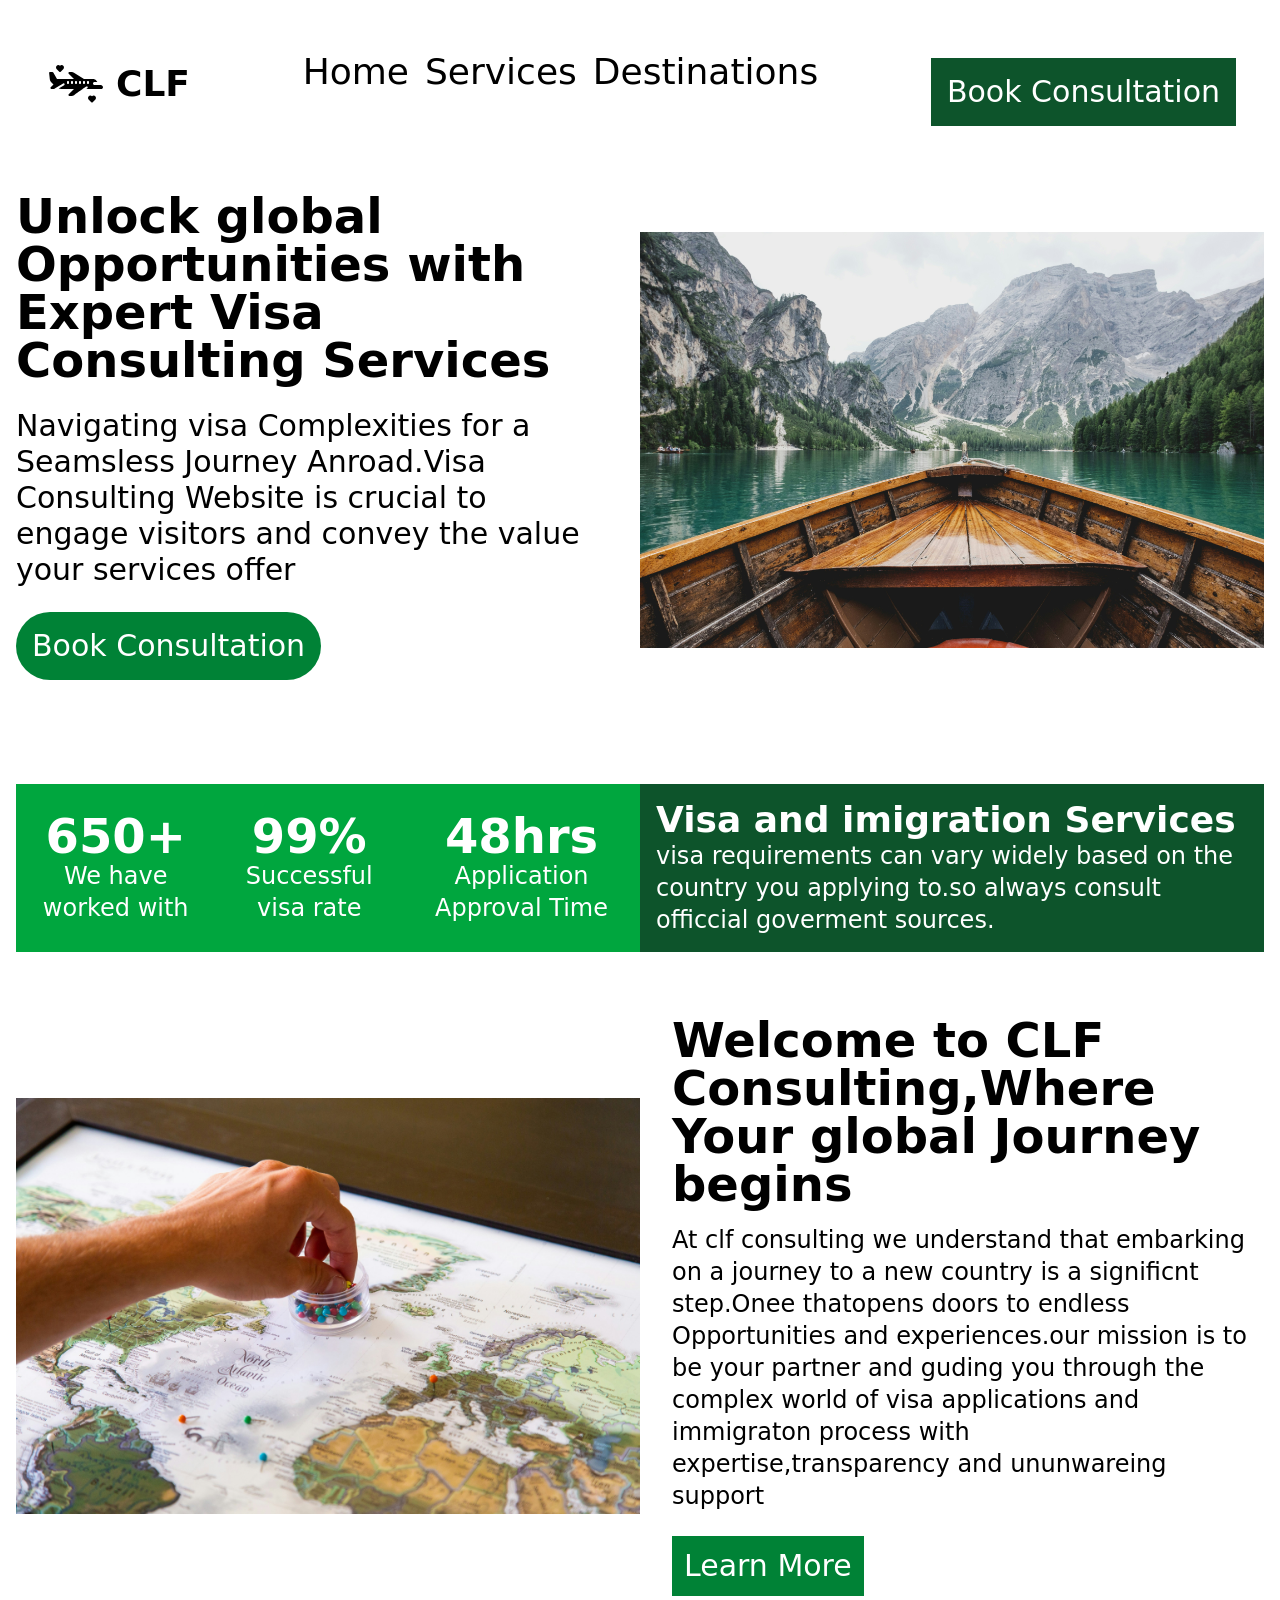
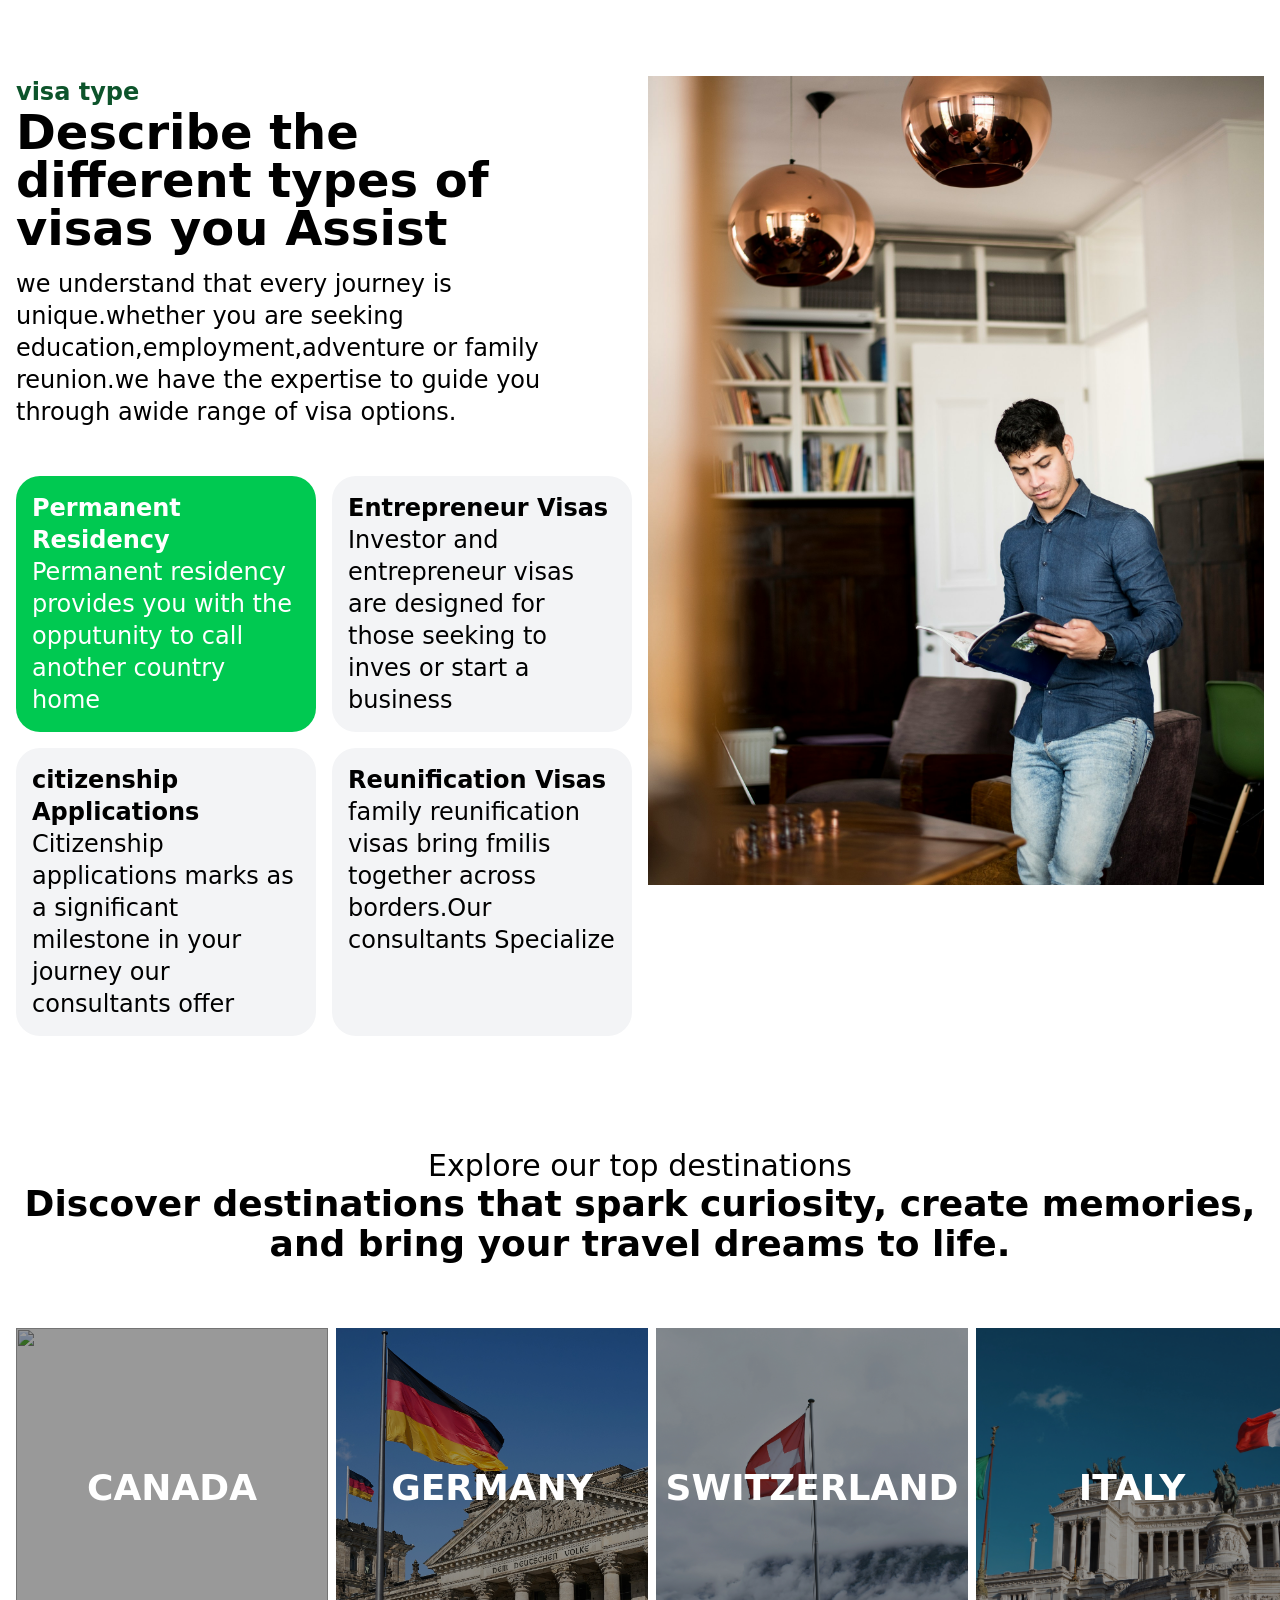
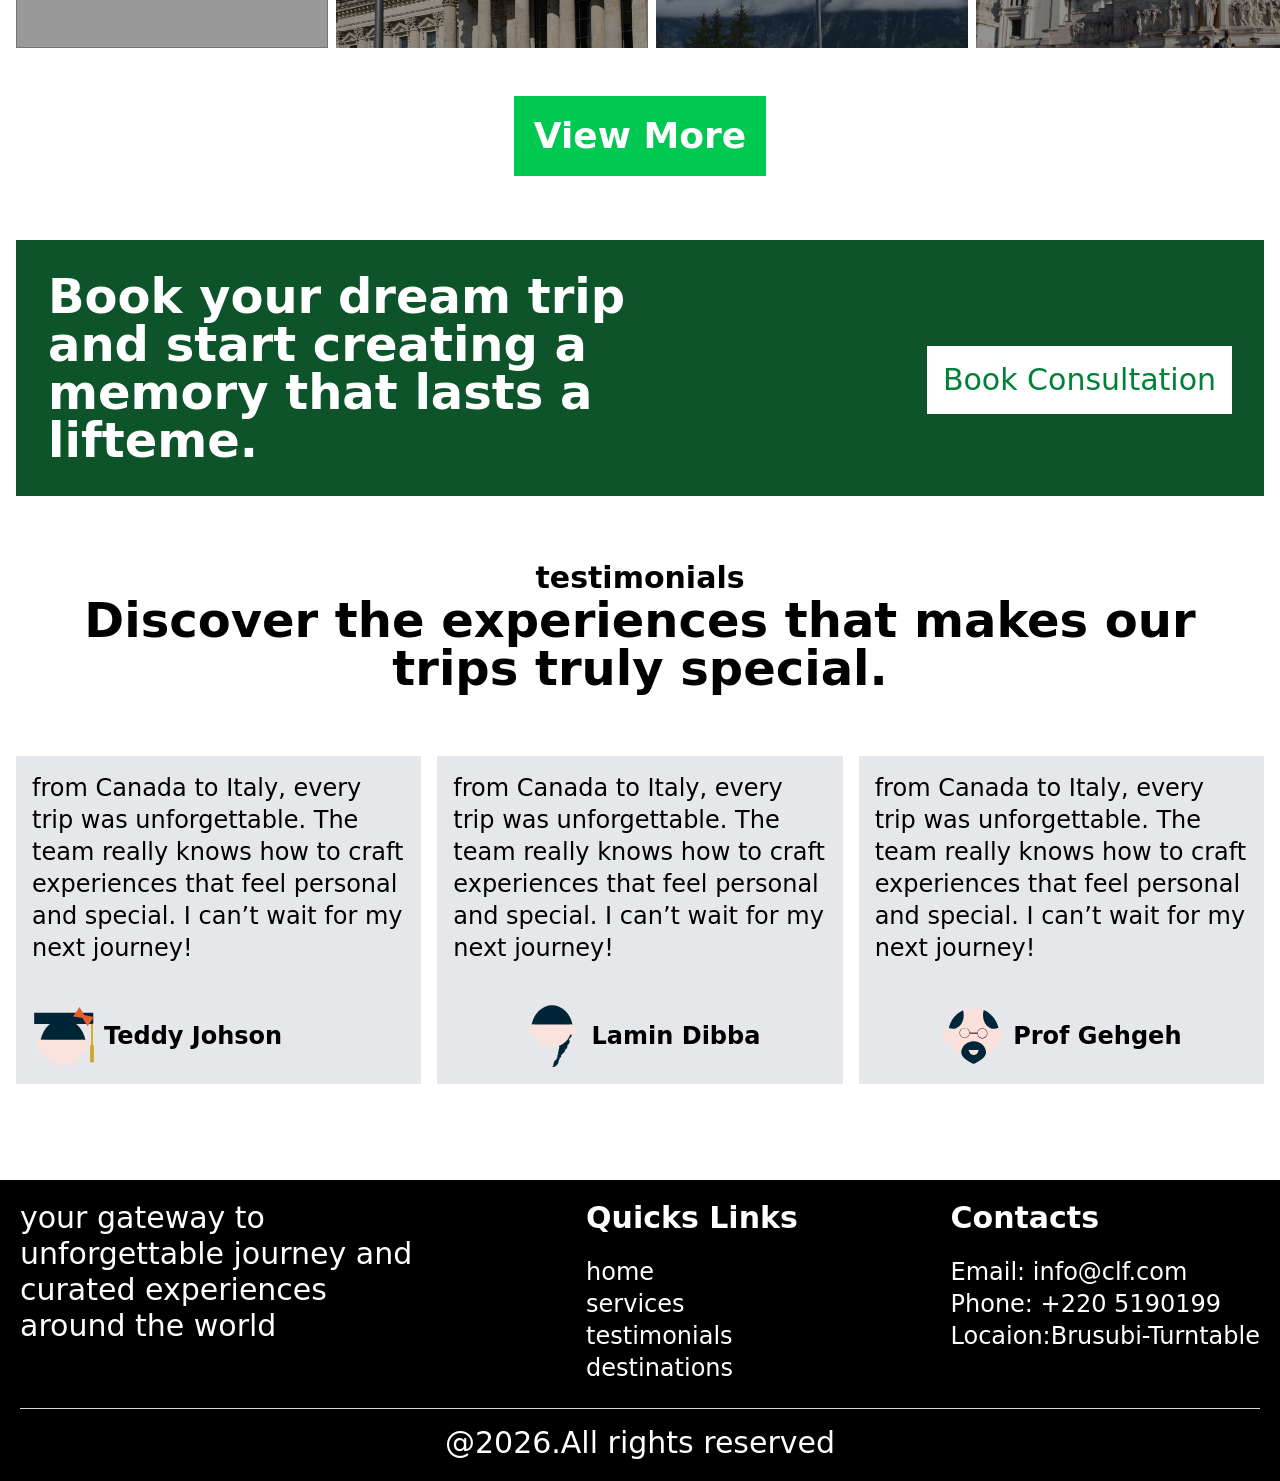
==== src/index.html @ fe1b3a12 "consulting" ====
<!doctype html>
<html>
<head>
  <meta charset="UTF-8">
  <meta name="viewport" content="width=device-width, initial-scale=1.0">
  <link href="./output.css" rel="stylesheet">
  <link rel="stylesheet" href="https://cdnjs.cloudflare.com/ajax/libs/font-awesome/6.5.0/css/all.min.css">

</head>
<body>
  <div class="container   mx-auto p-4 ">

    <div class="flex justify-between p-5 mt-4 relative">
      <!--logo-->
      <div class="flex items-center mb-4">
        <img src="images/logo.svg" alt="" class="w-20 h-16">
        <p class="text-2xl xl:text-4xl font-bold">CLF</p>
      </div>
      <!--nav bar-->
        <nav>
          <ul class="hidden lg:flex space-x-4">
            <li><a href="index.html" class="text-xl xl:text-4xl hover:text-gray-500">Home</a></li>
            <li><a href="service.html" class="text-xl xl:text-4xl  hover:text-gray-500">Services</a></li>
            <li><a href="" class="text-xl xl:text-4xl  hover:text-gray-500">Destinations</a></li>
          </ul>
        </nav>
      <!--button-->
      <div class="flex items-center space-x-2">
        <a href="" class="bg-green-900 text-white text-xl xl:text-3xl  p-2 xl:p-4">Book Consultation</a>
        <!--mbile button-->
        <button id="btn" class="block lg:hidden  "><i class="fa-solid fa-bars text-5xl"></i></button>
      </div>
        
          <!--mobile menu-->
            <div id="menu-btn" class="hidden absolute  top-full w-full bg-gray-300 ">
                <ul class="flex flex-col space-y-3 items-center p-5 ">
                  <a href="" class="block text-3xl hover:text-gray-100">home</a>
                  <a href="service.html" class="block text-3xl">services</a>
                  <a href="" class="block text-3xl">destinations</a>
                </ul>
            </div>

    </div>
    <section id="hero">
      
        <div class="flex flex-col-reverse md:flex-row items-center mx-auto mt-10 space-y-2 md:space-y-2">
          <!--right item-->
          <div class="flex-col items-center xl:w-1/2">
            <p class="max-w-md xl:max-w-xl 2xl:max-w-2xl text-3xl md:text-4xl xl:text-5xl 2xl:text-6xl text-center xl:text-left font-bold">Unlock global Opportunities with Expert Visa Consulting Services</p>
            <p class="max-w-md xl:max-w-xl 2xl:max-w-2xl text-xl md:text-3xl xl:text-3xl  text-center xl:text-left mt-2 xl:mt-6">Navigating visa Complexities for a Seamsless Journey Anroad.Visa Consulting Website is crucial to engage visitors and convey the value your services offer</p>
            <div class="flex items-center justify-center xl:justify-start">
            <a href="" class="bg-green-700 text-white text-xl xl:text-3xl rounded-full p-3 xl:p-4 mt-2 xl:mt-6">Book Consultation</a>
            </div>
          </div>
          <!--left item-->
          <div class="flex flex-col space-y-8 md:w-1/2">
            <img src="images/im1.jpg" alt="">
        </div>
        </div> 
    </section>
    <section id="services">
      <div class="flex items-center mx-auto mt-10 xl:mt-24 bg-green-600">
        <!--left item-->
        <div class="flex items-center  xl:w-1/2">
          <div class="flex-col p-4">
            <p class="text-3xl md:text-4xl xl:text-5xl font-bold text-center text-white">650+</p>
            <p  class="text-nase md:text-xl xl:text-2xl text-center text-white">We have worked with</p>
          </div>
          <div class="flex-col p-4">
            <p class="text-3xl md:text-4xl xl:text-5xl font-bold text-center text-white">99%</p>
            <p  class="text-nase md:text-xl xl:text-2xl text-center text-white">Successful visa rate</p>
          </div>
          <div class="flex-col p-4">
            <p class="text-3xl md:text-4xl xl:text-5xl font-bold text-center text-white">48hrs</p>
            <p  class="text-base md:text-xl xl:text-2xl text-center text-white">Application Approval Time</p>
          </div>
        </div>
        <!--right item-->
        <div class="hidden xl:flex items-center  bg-green-900 xl:w-1/2">
          <div class="flex-col p-4">
          <p class="text-xl md:text-3xl xl:text-4xl font-bold text-white ">Visa and imigration Services</p>
          <p class="text-xl md:text-2xl  text-white ">visa requirements can vary widely based on the country you applying to.so always consult officcial goverment sources.</p>
          </div>
        </div>

      </div>

    </section>
    <section id="about-us">
      <div class="flex flex-col md:flex-row items-center space-x-4 mx-auto  mt-10 xl:mt-16">
        <!--left item-->
        <div class="flex-col lg:w-1/2">
          <img src="images/im2.jpg" alt="">
        </div>
        <!--right item-->
        <div class="flex-col mx-auto 1g:w-1/2">
          <p class="max-w-md xl:max-w-xl 2xl:max-w-2xl text-3xl md:text-4xl xl:text-5xl 2xl:text-5xl text-center lg:text-left font-bold">Welcome to CLF Consulting,Where Your global Journey begins</p>
          <p class="max-w-md xl:max-w-xl 2xl:max-w-2xl text-base md:text-xl xl:text-2xl  text-center lg:text-left mt-2 xl:mt-4">At clf consulting we understand that embarking on a journey to a new country is a significnt step.Onee thatopens doors to endless Opportunities and experiences.our mission is to be your partner and guding you through the complex world of visa applications and 
            immigraton process with expertise,transparency and ununwareing support </p>
            <div class="flex items-center justify-center xl:justify-start">
            <a href="" class="bg-green-700 text-white text-xl xl:text-3xl  p-2 xl:p-3 mt-2 xl:mt-6">Learn More</a>
            </div>
        </div>
      </div>

    </section>
  <section id="visa">
    <div class="flex flex-col lg:flex-row mx-auto space-x-4  space-y-4 mt-10 xl:mt-20">
      <!--left item-->
      <div class="flex-col items-center  lg:w-1/2">
        <h5 class="text-xl xl:text-2xl font-semibold text-green-900">visa type</h5>
        <p class="max-w-md xl:max-w-xl 2xl:max-w-2xl text-3xl md:text-4xl xl:text-5xl 2xl:text-6xl text-center lg:text-left font-bold">Describe the different types of visas you Assist</p>
        <p class="max-w-md xl:max-w-xl 2xl:max-w-2xl text-base md:text-xl xl:text-2xl  text-center lg:text-left mt-2 xl:mt-4">we understand that every journey is unique.whether you are seeking education,employment,adventure or family reunion.we have the expertise to guide you through awide range of visa options.</p>
          
        <div class="grid grid-cols-2  gap-4 mt-6 xl:mt-12">
            <div class="flex-col bg-green-500 rounded-3xl p-4 ">
              <p class="text-xl md:text-2xl  font-bold text-white">Permanent Residency</p>
              <p class="text-base md:text-xl xl:text-2xl text-white">Permanent residency provides you with the opputunity to call another country home</p>
            </div>
            <div class="flex-col  bg-gray-100 rounded-3xl p-4 ">
              <p class="text-xl md:text-2xl  font-bold">Entrepreneur Visas</p>
              <p class="text-base md:text-xl xl:text-2xl">Investor and entrepreneur visas are designed for those seeking to inves or start a business</p>
            </div>
            <div class="flex-col  bg-gray-100 rounded-3xl p-4 ">
              <p class="text-xl md:text-2xl  font-bold">citizenship Applications</p>
              <p class="text-base md:text-xl xl:text-2xl">Citizenship applications marks as a significant milestone in your journey our consultants offer</p>
            </div>
            <div class="flex-col  bg-gray-100 rounded-3xl p-4 ">
              <p class="text-xl md:text-2xl  font-bold">Reunification Visas</p>
              <p class="text-base md:text-xl xl:text-2xl">family reunification visas bring fmilis together across borders.Our consultants Specialize</p>
            </div>

        </div>
      
      </div>
      <!--right item-->
      <div class="flex-col items-center lg:w-1/2">
        <img src="images/im3.jpg" alt="">

      </div>
    </div>

  </section>
  <section id="destinations">
    <p class="text-xl md:text-2xl xl:text-3xl  text-center mt-10 lg:mt-24">Explore our top destinations </p>
    <p class="text-2xl md:text-4xl xl:text-4xl font-bold text-center ">Discover destinations that spark curiosity, create memories, and bring your travel dreams to life.</p>
    <div class="overflow-x-auto lg:overflow-x-visible space-x-2 flex items-center mx-auto mt-6 lg:mt-16 ">

      <div class="relative flex-shrink-0  flex flex-col items-center w-64 md:w-72 lg:w-1/4 h-64 md:h-72 lg:h-80" >
        <img src="images/canada.jpg" alt="" class="w-full h-full object-cover">
        <div class="flex items-center justify-center bg-black/40 absolute inset-0">
        <p class="  text-2xl lg:text-3xl xl:text-4xl font-bold text-white">CANADA</p>
        </div>
      </div>
      <div class="relative flex-shrink-0 flex flex-col items-center w-64 md:72 lg:w-1/4 h-64 md:h-72 lg:h-80" >
        <img src="images/germany.jpg" alt="" class="w-full h-full object-cover">
        <div class="flex items-center justify-center bg-black/40 absolute inset-0">
        <p class="  text-2xl lg:text-3xl xl:text-4xl font-bold text-white">GERMANY</p>
        </div>
      </div>
      <div class="relative flex-shrink-0 flex flex-col items-center w-64 md:w-72 lg:w-1/4 h-64 md:h-72 lg:h-80" >
        <img src="images/swiss.jpg" alt="" class="w-full h-full object-cover">
        <div class="flex items-center justify-center bg-black/40 absolute inset-0">
        <p class="  text-2xl lg:text-3xl xl:text-4xl font-bold text-white">SWITZERLAND</p>
        </div>
      </div>
      <div class="relative flex-shrink-0 flex flex-col items-center w-64 md:w-72 lg:w-1/4 h-64 md:h-72 lg:h-80" >
        <img src="images/italy.jpg" alt="" class="w-full h-full object-cover">
        <div class="flex items-center justify-center bg-black/40 absolute inset-0">
        <p class="  text-2xl lg:text-3xl xl:text-4xl font-bold text-white">ITALY</p>
        </div>
      </div>

    </div>
    <div class="flex items-center justify-center mt-4 lg:mt-6">
      <a href="" class="bg-green-500 text-white text-xl md:text-3xl lg:text-4xl  p-2 xl:p-5 mt-2 xl:mt-6 font-semibold">View More</a>
    </div>
  </section>
  <section id="cta">
    <div class="flex items-center justify-between bg-green-900 p-4 lg:p-8 mx-auto mt-10 xl:mt-16">
      <p class="text-3xl md:text-4xl lg:text-5xl w-1/2 text-white font-semibold">Book your dream trip and start creating a memory that lasts a lifteme.</p>
      <a href="" class="bg-white text-green-700 text-xl xl:text-3xl  p-3 xl:p-4 mt-2 xl:mt-6 hover:bg-green-300">Book Consultation</a>
      </div>
    </div>
</section>
<section id="testimonals" class="container mx-auto px-4">
<h4 class="text-2xl lg:text-3xl font-bold text-center mt-10 lg:mt-12">testimonials</h4>
<p class="text-3xl lg:text-5xl text-center font-bold">Discover the experiences that makes our trips truly special.</p>
<div class="flex flex-col lg:flex-row  gap-2 lg:gap-4 items-center mt-4 xl:mt-16">

  <div class="flex flex-col  p-4 bg-gray-200  lg:w-1/3">
    <p class="text-base md:text-xl lg:text-2xl">from Canada to Italy, every trip was unforgettable. The team really knows how to craft experiences that feel personal and special. I can’t wait for my next journey!</p>
    <div class="flex items-center space-x-2 justify-center lg:justify-start mt-2 lg:mt-10">
      <img src="images/im4.svg" alt="" class="w-16 h-16">
      <p class="text-xl lg:text-2xl font-bold ">Teddy Johson</p>
    </div>
  </div>
  <div class="flex flex-col items-center p-4 bg-gray-200  lg:w-1/3">
    <p class="text-base md:text-xl lg:text-2xl">from Canada to Italy, every trip was unforgettable. The team really knows how to craft experiences that feel personal and special. I can’t wait for my next journey!</p>
    <div class="flex items-center space-x-2 justify-center lg:justify-start mt-2 lg:mt-10">
      <img src="images/im5.svg" alt="" class="w-16 h-16">
      <p class="text-xl lg:text-2xl font-bold ">Lamin Dibba</p>
    </div>
  </div>
  <div class="flex flex-col items-center p-4 bg-gray-200  lg:w-1/3">
    <p class="text-base md:text-xl lg:text-2xl">from Canada to Italy, every trip was unforgettable. The team really knows how to craft experiences that feel personal and special. I can’t wait for my next journey!</p>
    <div class="flex items-center space-x-2 justify-center lg:justify-start mt-2 lg:mt-10">
      <img src="images/im6.svg" alt="" class="w-16 h-16">
      <p class="text-xl lg:text-2xl font-bold ">Prof Gehgeh</p>
    </div>
  </div>

</div>
</section>
<footer id="footer" class=" container mx-auto bg-black p-5  mt-10 lg:mt-24">

  <div class=" flex flex-col lg:flex-row items-start lg:justify-between   ">
    <div class="flex  items-start gap-2 lg:w-1/3">
     
      <p class="text-2xl lg:text-3xl text-white">your gateway to unforgettable journey and curated experiences around the world </p>
    </div>
    <div class="flex-col items-start  ">
      <h4 class="text-2xl lg:text-3xl font-bold text-white">Quicks Links</h4>
      <ul class="mt-2 lg:mt-5 text-white text-left ">
        <a href="" class="block text-base lg:text-2xl">home</a>
        <a href="" class="block text-base lg:text-2xl">services</a>
        <a href="" class="block text-base lg:text-2xl">testimonials</a>
        <a href="" class="block text-base lg:text-2xl">destinations</a>
      </ul>

    </div>
    <div class="flex-col items-start  ">
      <h4 class="text-2xl lg:text-3xl font-bold text-white">Contacts</h4>
      <p class="text-xl lg:text-2xl mt-2 lg:mt-5 text-white">Email: info@clf.com</p>
      <p class="text-xl lg:text-2xl text-white">Phone: +220 5190199</p>
      <p class="text-xl lg:text-2xl text-white">Locaion:Brusubi-Turntable</p>

    </div>

  </div>
  <div class="h-px bg-gray-300 mt-6 "></div>

  <h2 class="text-2xl lg:text-3xl text-center mt-4 text-white">@2026.All rights reserved</h2>

</footer>

<script>
  const button = document.getElementById('btn');
  const menu = document.getElementById('menu-btn');

    button.addEventListener('click', () => {
      menu.classList.toggle('hidden');
    });
</script>
</body>
</html>
---- src/output.css ----
/*! tailwindcss v4.2.1 | MIT License | https://tailwindcss.com */
@layer properties;
@layer theme, base, components, utilities;
@layer theme {
  :root, :host {
    --font-sans: ui-sans-serif, system-ui, sans-serif, "Apple Color Emoji",
      "Segoe UI Emoji", "Segoe UI Symbol", "Noto Color Emoji";
    --font-mono: ui-monospace, SFMono-Regular, Menlo, Monaco, Consolas, "Liberation Mono",
      "Courier New", monospace;
    --color-red-600: oklch(57.7% 0.245 27.325);
    --color-green-300: oklch(87.1% 0.15 154.449);
    --color-green-400: oklch(79.2% 0.209 151.711);
    --color-green-500: oklch(72.3% 0.219 149.579);
    --color-green-600: oklch(62.7% 0.194 149.214);
    --color-green-700: oklch(52.7% 0.154 150.069);
    --color-green-800: oklch(44.8% 0.119 151.328);
    --color-green-900: oklch(39.3% 0.095 152.535);
    --color-gray-100: oklch(96.7% 0.003 264.542);
    --color-gray-200: oklch(92.8% 0.006 264.531);
    --color-gray-300: oklch(87.2% 0.01 258.338);
    --color-gray-500: oklch(55.1% 0.027 264.364);
    --color-black: #000;
    --color-white: #fff;
    --spacing: 0.25rem;
    --container-md: 28rem;
    --container-xl: 36rem;
    --container-2xl: 42rem;
    --container-6xl: 72rem;
    --container-7xl: 80rem;
    --text-base: 1rem;
    --text-base--line-height: calc(1.5 / 1);
    --text-xl: 1.25rem;
    --text-xl--line-height: calc(1.75 / 1.25);
    --text-2xl: 1.5rem;
    --text-2xl--line-height: calc(2 / 1.5);
    --text-3xl: 1.875rem;
    --text-3xl--line-height: calc(2.25 / 1.875);
    --text-4xl: 2.25rem;
    --text-4xl--line-height: calc(2.5 / 2.25);
    --text-5xl: 3rem;
    --text-5xl--line-height: 1;
    --text-6xl: 3.75rem;
    --text-6xl--line-height: 1;
    --text-7xl: 4.5rem;
    --text-7xl--line-height: 1;
    --text-8xl: 6rem;
    --text-8xl--line-height: 1;
    --font-weight-semibold: 600;
    --font-weight-bold: 700;
    --radius-2xl: 1rem;
    --radius-3xl: 1.5rem;
    --default-font-family: var(--font-sans);
    --default-mono-font-family: var(--font-mono);
  }
}
@layer base {
  *, ::after, ::before, ::backdrop, ::file-selector-button {
    box-sizing: border-box;
    margin: 0;
    padding: 0;
    border: 0 solid;
  }
  html, :host {
    line-height: 1.5;
    -webkit-text-size-adjust: 100%;
    tab-size: 4;
    font-family: var(--default-font-family, ui-sans-serif, system-ui, sans-serif, "Apple Color Emoji", "Segoe UI Emoji", "Segoe UI Symbol", "Noto Color Emoji");
    font-feature-settings: var(--default-font-feature-settings, normal);
    font-variation-settings: var(--default-font-variation-settings, normal);
    -webkit-tap-highlight-color: transparent;
  }
  hr {
    height: 0;
    color: inherit;
    border-top-width: 1px;
  }
  abbr:where([title]) {
    -webkit-text-decoration: underline dotted;
    text-decoration: underline dotted;
  }
  h1, h2, h3, h4, h5, h6 {
    font-size: inherit;
    font-weight: inherit;
  }
  a {
    color: inherit;
    -webkit-text-decoration: inherit;
    text-decoration: inherit;
  }
  b, strong {
    font-weight: bolder;
  }
  code, kbd, samp, pre {
    font-family: var(--default-mono-font-family, ui-monospace, SFMono-Regular, Menlo, Monaco, Consolas, "Liberation Mono", "Courier New", monospace);
    font-feature-settings: var(--default-mono-font-feature-settings, normal);
    font-variation-settings: var(--default-mono-font-variation-settings, normal);
    font-size: 1em;
  }
  small {
    font-size: 80%;
  }
  sub, sup {
    font-size: 75%;
    line-height: 0;
    position: relative;
    vertical-align: baseline;
  }
  sub {
    bottom: -0.25em;
  }
  sup {
    top: -0.5em;
  }
  table {
    text-indent: 0;
    border-color: inherit;
    border-collapse: collapse;
  }
  :-moz-focusring {
    outline: auto;
  }
  progress {
    vertical-align: baseline;
  }
  summary {
    display: list-item;
  }
  ol, ul, menu {
    list-style: none;
  }
  img, svg, video, canvas, audio, iframe, embed, object {
    display: block;
    vertical-align: middle;
  }
  img, video {
    max-width: 100%;
    height: auto;
  }
  button, input, select, optgroup, textarea, ::file-selector-button {
    font: inherit;
    font-feature-settings: inherit;
    font-variation-settings: inherit;
    letter-spacing: inherit;
    color: inherit;
    border-radius: 0;
    background-color: transparent;
    opacity: 1;
  }
  :where(select:is([multiple], [size])) optgroup {
    font-weight: bolder;
  }
  :where(select:is([multiple], [size])) optgroup option {
    padding-inline-start: 20px;
  }
  ::file-selector-button {
    margin-inline-end: 4px;
  }
  ::placeholder {
    opacity: 1;
  }
  @supports (not (-webkit-appearance: -apple-pay-button))  or (contain-intrinsic-size: 1px) {
    ::placeholder {
      color: currentcolor;
      @supports (color: color-mix(in lab, red, red)) {
        color: color-mix(in oklab, currentcolor 50%, transparent);
      }
    }
  }
  textarea {
    resize: vertical;
  }
  ::-webkit-search-decoration {
    -webkit-appearance: none;
  }
  ::-webkit-date-and-time-value {
    min-height: 1lh;
    text-align: inherit;
  }
  ::-webkit-datetime-edit {
    display: inline-flex;
  }
  ::-webkit-datetime-edit-fields-wrapper {
    padding: 0;
  }
  ::-webkit-datetime-edit, ::-webkit-datetime-edit-year-field, ::-webkit-datetime-edit-month-field, ::-webkit-datetime-edit-day-field, ::-webkit-datetime-edit-hour-field, ::-webkit-datetime-edit-minute-field, ::-webkit-datetime-edit-second-field, ::-webkit-datetime-edit-millisecond-field, ::-webkit-datetime-edit-meridiem-field {
    padding-block: 0;
  }
  ::-webkit-calendar-picker-indicator {
    line-height: 1;
  }
  :-moz-ui-invalid {
    box-shadow: none;
  }
  button, input:where([type="button"], [type="reset"], [type="submit"]), ::file-selector-button {
    appearance: button;
  }
  ::-webkit-inner-spin-button, ::-webkit-outer-spin-button {
    height: auto;
  }
  [hidden]:where(:not([hidden="until-found"])) {
    display: none !important;
  }
}
@layer utilities {
  .absolute {
    position: absolute;
  }
  .relative {
    position: relative;
  }
  .inset-0 {
    inset: calc(var(--spacing) * 0);
  }
  .start {
    inset-inline-start: var(--spacing);
  }
  .top-0 {
    top: calc(var(--spacing) * 0);
  }
  .top-full {
    top: 100%;
  }
  .right-0 {
    right: calc(var(--spacing) * 0);
  }
  .bottom-0 {
    bottom: calc(var(--spacing) * 0);
  }
  .left-0 {
    left: calc(var(--spacing) * 0);
  }
  .float-left {
    float: left;
  }
  .container {
    width: 100%;
    @media (width >= 40rem) {
      max-width: 40rem;
    }
    @media (width >= 48rem) {
      max-width: 48rem;
    }
    @media (width >= 64rem) {
      max-width: 64rem;
    }
    @media (width >= 80rem) {
      max-width: 80rem;
    }
    @media (width >= 96rem) {
      max-width: 96rem;
    }
  }
  .mx-auto {
    margin-inline: auto;
  }
  .mt-2 {
    margin-top: calc(var(--spacing) * 2);
  }
  .mt-4 {
    margin-top: calc(var(--spacing) * 4);
  }
  .mt-6 {
    margin-top: calc(var(--spacing) * 6);
  }
  .mt-8 {
    margin-top: calc(var(--spacing) * 8);
  }
  .mt-10 {
    margin-top: calc(var(--spacing) * 10);
  }
  .mb-4 {
    margin-bottom: calc(var(--spacing) * 4);
  }
  .mb-6 {
    margin-bottom: calc(var(--spacing) * 6);
  }
  .block {
    display: block;
  }
  .flex {
    display: flex;
  }
  .grid {
    display: grid;
  }
  .hidden {
    display: none;
  }
  .table {
    display: table;
  }
  .h-1 {
    height: calc(var(--spacing) * 1);
  }
  .h-1\/1 {
    height: calc(1 / 1 * 100%);
  }
  .h-1\/2 {
    height: calc(1 / 2 * 100%);
  }
  .h-3 {
    height: calc(var(--spacing) * 3);
  }
  .h-3\/4 {
    height: calc(3 / 4 * 100%);
  }
  .h-16 {
    height: calc(var(--spacing) * 16);
  }
  .h-48 {
    height: calc(var(--spacing) * 48);
  }
  .h-50 {
    height: calc(var(--spacing) * 50);
  }
  .h-64 {
    height: calc(var(--spacing) * 64);
  }
  .h-80 {
    height: calc(var(--spacing) * 80);
  }
  .h-100 {
    height: calc(var(--spacing) * 100);
  }
  .h-full {
    height: 100%;
  }
  .h-px {
    height: 1px;
  }
  .w-1 {
    width: calc(var(--spacing) * 1);
  }
  .w-1\/2 {
    width: calc(1 / 2 * 100%);
  }
  .w-16 {
    width: calc(var(--spacing) * 16);
  }
  .w-20 {
    width: calc(var(--spacing) * 20);
  }
  .w-64 {
    width: calc(var(--spacing) * 64);
  }
  .w-full {
    width: 100%;
  }
  .max-w-6xl {
    max-width: var(--container-6xl);
  }
  .max-w-7xl {
    max-width: var(--container-7xl);
  }
  .max-w-md {
    max-width: var(--container-md);
  }
  .flex-shrink {
    flex-shrink: 1;
  }
  .flex-shrink-0 {
    flex-shrink: 0;
  }
  .border-collapse {
    border-collapse: collapse;
  }
  .resize {
    resize: both;
  }
  .list-disc {
    list-style-type: disc;
  }
  .grid-cols-1 {
    grid-template-columns: repeat(1, minmax(0, 1fr));
  }
  .grid-cols-2 {
    grid-template-columns: repeat(2, minmax(0, 1fr));
  }
  .flex-col {
    flex-direction: column;
  }
  .flex-col-reverse {
    flex-direction: column-reverse;
  }
  .items-center {
    align-items: center;
  }
  .items-start {
    align-items: flex-start;
  }
  .justify-between {
    justify-content: space-between;
  }
  .justify-center {
    justify-content: center;
  }
  .justify-evenly {
    justify-content: space-evenly;
  }
  .justify-start {
    justify-content: flex-start;
  }
  .gap-2 {
    gap: calc(var(--spacing) * 2);
  }
  .gap-4 {
    gap: calc(var(--spacing) * 4);
  }
  .gap-6 {
    gap: calc(var(--spacing) * 6);
  }
  .space-y-2 {
    :where(& > :not(:last-child)) {
      --tw-space-y-reverse: 0;
      margin-block-start: calc(calc(var(--spacing) * 2) * var(--tw-space-y-reverse));
      margin-block-end: calc(calc(var(--spacing) * 2) * calc(1 - var(--tw-space-y-reverse)));
    }
  }
  .space-y-3 {
    :where(& > :not(:last-child)) {
      --tw-space-y-reverse: 0;
      margin-block-start: calc(calc(var(--spacing) * 3) * var(--tw-space-y-reverse));
      margin-block-end: calc(calc(var(--spacing) * 3) * calc(1 - var(--tw-space-y-reverse)));
    }
  }
  .space-y-4 {
    :where(& > :not(:last-child)) {
      --tw-space-y-reverse: 0;
      margin-block-start: calc(calc(var(--spacing) * 4) * var(--tw-space-y-reverse));
      margin-block-end: calc(calc(var(--spacing) * 4) * calc(1 - var(--tw-space-y-reverse)));
    }
  }
  .space-y-8 {
    :where(& > :not(:last-child)) {
      --tw-space-y-reverse: 0;
      margin-block-start: calc(calc(var(--spacing) * 8) * var(--tw-space-y-reverse));
      margin-block-end: calc(calc(var(--spacing) * 8) * calc(1 - var(--tw-space-y-reverse)));
    }
  }
  .space-x-2 {
    :where(& > :not(:last-child)) {
      --tw-space-x-reverse: 0;
      margin-inline-start: calc(calc(var(--spacing) * 2) * var(--tw-space-x-reverse));
      margin-inline-end: calc(calc(var(--spacing) * 2) * calc(1 - var(--tw-space-x-reverse)));
    }
  }
  .space-x-4 {
    :where(& > :not(:last-child)) {
      --tw-space-x-reverse: 0;
      margin-inline-start: calc(calc(var(--spacing) * 4) * var(--tw-space-x-reverse));
      margin-inline-end: calc(calc(var(--spacing) * 4) * calc(1 - var(--tw-space-x-reverse)));
    }
  }
  .overflow-x-auto {
    overflow-x: auto;
  }
  .rounded-2xl {
    border-radius: var(--radius-2xl);
  }
  .rounded-3xl {
    border-radius: var(--radius-3xl);
  }
  .rounded-full {
    border-radius: calc(infinity * 1px);
  }
  .border {
    border-style: var(--tw-border-style);
    border-width: 1px;
  }
  .bg-black {
    background-color: var(--color-black);
  }
  .bg-black\/40 {
    background-color: color-mix(in srgb, #000 40%, transparent);
    @supports (color: color-mix(in lab, red, red)) {
      background-color: color-mix(in oklab, var(--color-black) 40%, transparent);
    }
  }
  .bg-gray-100 {
    background-color: var(--color-gray-100);
  }
  .bg-gray-200 {
    background-color: var(--color-gray-200);
  }
  .bg-gray-300 {
    background-color: var(--color-gray-300);
  }
  .bg-green-500 {
    background-color: var(--color-green-500);
  }
  .bg-green-600 {
    background-color: var(--color-green-600);
  }
  .bg-green-700 {
    background-color: var(--color-green-700);
  }
  .bg-green-800 {
    background-color: var(--color-green-800);
  }
  .bg-green-900 {
    background-color: var(--color-green-900);
  }
  .bg-white {
    background-color: var(--color-white);
  }
  .object-cover {
    object-fit: cover;
  }
  .p-2 {
    padding: calc(var(--spacing) * 2);
  }
  .p-3 {
    padding: calc(var(--spacing) * 3);
  }
  .p-4 {
    padding: calc(var(--spacing) * 4);
  }
  .p-5 {
    padding: calc(var(--spacing) * 5);
  }
  .p-6 {
    padding: calc(var(--spacing) * 6);
  }
  .p-8 {
    padding: calc(var(--spacing) * 8);
  }
  .px-2 {
    padding-inline: calc(var(--spacing) * 2);
  }
  .px-4 {
    padding-inline: calc(var(--spacing) * 4);
  }
  .px-8 {
    padding-inline: calc(var(--spacing) * 8);
  }
  .px-10 {
    padding-inline: calc(var(--spacing) * 10);
  }
  .px-16 {
    padding-inline: calc(var(--spacing) * 16);
  }
  .text-center {
    text-align: center;
  }
  .text-left {
    text-align: left;
  }
  .text-2xl {
    font-size: var(--text-2xl);
    line-height: var(--tw-leading, var(--text-2xl--line-height));
  }
  .text-3xl {
    font-size: var(--text-3xl);
    line-height: var(--tw-leading, var(--text-3xl--line-height));
  }
  .text-4xl {
    font-size: var(--text-4xl);
    line-height: var(--tw-leading, var(--text-4xl--line-height));
  }
  .text-5xl {
    font-size: var(--text-5xl);
    line-height: var(--tw-leading, var(--text-5xl--line-height));
  }
  .text-base {
    font-size: var(--text-base);
    line-height: var(--tw-leading, var(--text-base--line-height));
  }
  .text-xl {
    font-size: var(--text-xl);
    line-height: var(--tw-leading, var(--text-xl--line-height));
  }
  .font-bold {
    --tw-font-weight: var(--font-weight-bold);
    font-weight: var(--font-weight-bold);
  }
  .font-semibold {
    --tw-font-weight: var(--font-weight-semibold);
    font-weight: var(--font-weight-semibold);
  }
  .text-green-500 {
    color: var(--color-green-500);
  }
  .text-green-700 {
    color: var(--color-green-700);
  }
  .text-green-800 {
    color: var(--color-green-800);
  }
  .text-green-900 {
    color: var(--color-green-900);
  }
  .text-white {
    color: var(--color-white);
  }
  .underline {
    text-decoration-line: underline;
  }
  .outline {
    outline-style: var(--tw-outline-style);
    outline-width: 1px;
  }
  .hover\:bg-green-300 {
    &:hover {
      @media (hover: hover) {
        background-color: var(--color-green-300);
      }
    }
  }
  .hover\:text-gray-100 {
    &:hover {
      @media (hover: hover) {
        color: var(--color-gray-100);
      }
    }
  }
  .hover\:text-gray-300 {
    &:hover {
      @media (hover: hover) {
        color: var(--color-gray-300);
      }
    }
  }
  .hover\:text-gray-500 {
    &:hover {
      @media (hover: hover) {
        color: var(--color-gray-500);
      }
    }
  }
  .md\:h-72 {
    @media (width >= 48rem) {
      height: calc(var(--spacing) * 72);
    }
  }
  .md\:w-1\/2 {
    @media (width >= 48rem) {
      width: calc(1 / 2 * 100%);
    }
  }
  .md\:w-72 {
    @media (width >= 48rem) {
      width: calc(var(--spacing) * 72);
    }
  }
  .md\:flex-row {
    @media (width >= 48rem) {
      flex-direction: row;
    }
  }
  .md\:space-y-2 {
    @media (width >= 48rem) {
      :where(& > :not(:last-child)) {
        --tw-space-y-reverse: 0;
        margin-block-start: calc(calc(var(--spacing) * 2) * var(--tw-space-y-reverse));
        margin-block-end: calc(calc(var(--spacing) * 2) * calc(1 - var(--tw-space-y-reverse)));
      }
    }
  }
  .md\:text-2xl {
    @media (width >= 48rem) {
      font-size: var(--text-2xl);
      line-height: var(--tw-leading, var(--text-2xl--line-height));
    }
  }
  .md\:text-3xl {
    @media (width >= 48rem) {
      font-size: var(--text-3xl);
      line-height: var(--tw-leading, var(--text-3xl--line-height));
    }
  }
  .md\:text-4xl {
    @media (width >= 48rem) {
      font-size: var(--text-4xl);
      line-height: var(--tw-leading, var(--text-4xl--line-height));
    }
  }
  .md\:text-5xl {
    @media (width >= 48rem) {
      font-size: var(--text-5xl);
      line-height: var(--tw-leading, var(--text-5xl--line-height));
    }
  }
  .md\:text-xl {
    @media (width >= 48rem) {
      font-size: var(--text-xl);
      line-height: var(--tw-leading, var(--text-xl--line-height));
    }
  }
  .lg\:mt-5 {
    @media (width >= 64rem) {
      margin-top: calc(var(--spacing) * 5);
    }
  }
  .lg\:mt-6 {
    @media (width >= 64rem) {
      margin-top: calc(var(--spacing) * 6);
    }
  }
  .lg\:mt-8 {
    @media (width >= 64rem) {
      margin-top: calc(var(--spacing) * 8);
    }
  }
  .lg\:mt-10 {
    @media (width >= 64rem) {
      margin-top: calc(var(--spacing) * 10);
    }
  }
  .lg\:mt-12 {
    @media (width >= 64rem) {
      margin-top: calc(var(--spacing) * 12);
    }
  }
  .lg\:mt-16 {
    @media (width >= 64rem) {
      margin-top: calc(var(--spacing) * 16);
    }
  }
  .lg\:mt-20 {
    @media (width >= 64rem) {
      margin-top: calc(var(--spacing) * 20);
    }
  }
  .lg\:mt-24 {
    @media (width >= 64rem) {
      margin-top: calc(var(--spacing) * 24);
    }
  }
  .lg\:flex {
    @media (width >= 64rem) {
      display: flex;
    }
  }
  .lg\:hidden {
    @media (width >= 64rem) {
      display: none;
    }
  }
  .lg\:h-80 {
    @media (width >= 64rem) {
      height: calc(var(--spacing) * 80);
    }
  }
  .lg\:w-1\/2 {
    @media (width >= 64rem) {
      width: calc(1 / 2 * 100%);
    }
  }
  .lg\:w-1\/3 {
    @media (width >= 64rem) {
      width: calc(1 / 3 * 100%);
    }
  }
  .lg\:w-1\/4 {
    @media (width >= 64rem) {
      width: calc(1 / 4 * 100%);
    }
  }
  .lg\:grid-cols-1 {
    @media (width >= 64rem) {
      grid-template-columns: repeat(1, minmax(0, 1fr));
    }
  }
  .lg\:grid-cols-2 {
    @media (width >= 64rem) {
      grid-template-columns: repeat(2, minmax(0, 1fr));
    }
  }
  .lg\:grid-cols-3 {
    @media (width >= 64rem) {
      grid-template-columns: repeat(3, minmax(0, 1fr));
    }
  }
  .lg\:flex-row {
    @media (width >= 64rem) {
      flex-direction: row;
    }
  }
  .lg\:justify-between {
    @media (width >= 64rem) {
      justify-content: space-between;
    }
  }
  .lg\:justify-start {
    @media (width >= 64rem) {
      justify-content: flex-start;
    }
  }
  .lg\:gap-4 {
    @media (width >= 64rem) {
      gap: calc(var(--spacing) * 4);
    }
  }
  .lg\:gap-10 {
    @media (width >= 64rem) {
      gap: calc(var(--spacing) * 10);
    }
  }
  .lg\:overflow-x-visible {
    @media (width >= 64rem) {
      overflow-x: visible;
    }
  }
  .lg\:p-8 {
    @media (width >= 64rem) {
      padding: calc(var(--spacing) * 8);
    }
  }
  .lg\:text-left {
    @media (width >= 64rem) {
      text-align: left;
    }
  }
  .lg\:text-2xl {
    @media (width >= 64rem) {
      font-size: var(--text-2xl);
      line-height: var(--tw-leading, var(--text-2xl--line-height));
    }
  }
  .lg\:text-3xl {
    @media (width >= 64rem) {
      font-size: var(--text-3xl);
      line-height: var(--tw-leading, var(--text-3xl--line-height));
    }
  }
  .lg\:text-4xl {
    @media (width >= 64rem) {
      font-size: var(--text-4xl);
      line-height: var(--tw-leading, var(--text-4xl--line-height));
    }
  }
  .lg\:text-5xl {
    @media (width >= 64rem) {
      font-size: var(--text-5xl);
      line-height: var(--tw-leading, var(--text-5xl--line-height));
    }
  }
  .lg\:text-6xl {
    @media (width >= 64rem) {
      font-size: var(--text-6xl);
      line-height: var(--tw-leading, var(--text-6xl--line-height));
    }
  }
  .xl\:mt-1 {
    @media (width >= 80rem) {
      margin-top: calc(var(--spacing) * 1);
    }
  }
  .xl\:mt-4 {
    @media (width >= 80rem) {
      margin-top: calc(var(--spacing) * 4);
    }
  }
  .xl\:mt-6 {
    @media (width >= 80rem) {
      margin-top: calc(var(--spacing) * 6);
    }
  }
  .xl\:mt-12 {
    @media (width >= 80rem) {
      margin-top: calc(var(--spacing) * 12);
    }
  }
  .xl\:mt-16 {
    @media (width >= 80rem) {
      margin-top: calc(var(--spacing) * 16);
    }
  }
  .xl\:mt-20 {
    @media (width >= 80rem) {
      margin-top: calc(var(--spacing) * 20);
    }
  }
  .xl\:mt-24 {
    @media (width >= 80rem) {
      margin-top: calc(var(--spacing) * 24);
    }
  }
  .xl\:flex {
    @media (width >= 80rem) {
      display: flex;
    }
  }
  .xl\:w-1\/2 {
    @media (width >= 80rem) {
      width: calc(1 / 2 * 100%);
    }
  }
  .xl\:max-w-xl {
    @media (width >= 80rem) {
      max-width: var(--container-xl);
    }
  }
  .xl\:justify-start {
    @media (width >= 80rem) {
      justify-content: flex-start;
    }
  }
  .xl\:p-3 {
    @media (width >= 80rem) {
      padding: calc(var(--spacing) * 3);
    }
  }
  .xl\:p-4 {
    @media (width >= 80rem) {
      padding: calc(var(--spacing) * 4);
    }
  }
  .xl\:p-5 {
    @media (width >= 80rem) {
      padding: calc(var(--spacing) * 5);
    }
  }
  .xl\:text-left {
    @media (width >= 80rem) {
      text-align: left;
    }
  }
  .xl\:text-2xl {
    @media (width >= 80rem) {
      font-size: var(--text-2xl);
      line-height: var(--tw-leading, var(--text-2xl--line-height));
    }
  }
  .xl\:text-3xl {
    @media (width >= 80rem) {
      font-size: var(--text-3xl);
      line-height: var(--tw-leading, var(--text-3xl--line-height));
    }
  }
  .xl\:text-4xl {
    @media (width >= 80rem) {
      font-size: var(--text-4xl);
      line-height: var(--tw-leading, var(--text-4xl--line-height));
    }
  }
  .xl\:text-5xl {
    @media (width >= 80rem) {
      font-size: var(--text-5xl);
      line-height: var(--tw-leading, var(--text-5xl--line-height));
    }
  }
  .xl\:text-7xl {
    @media (width >= 80rem) {
      font-size: var(--text-7xl);
      line-height: var(--tw-leading, var(--text-7xl--line-height));
    }
  }
  .xl\:text-8xl {
    @media (width >= 80rem) {
      font-size: var(--text-8xl);
      line-height: var(--tw-leading, var(--text-8xl--line-height));
    }
  }
  .\32 xl\:mt-2 {
    @media (width >= 96rem) {
      margin-top: calc(var(--spacing) * 2);
    }
  }
  .\32 xl\:max-w-2xl {
    @media (width >= 96rem) {
      max-width: var(--container-2xl);
    }
  }
  .\32 xl\:text-5xl {
    @media (width >= 96rem) {
      font-size: var(--text-5xl);
      line-height: var(--tw-leading, var(--text-5xl--line-height));
    }
  }
  .\32 xl\:text-6xl {
    @media (width >= 96rem) {
      font-size: var(--text-6xl);
      line-height: var(--tw-leading, var(--text-6xl--line-height));
    }
  }
}
@property --tw-space-y-reverse {
  syntax: "*";
  inherits: false;
  initial-value: 0;
}
@property --tw-space-x-reverse {
  syntax: "*";
  inherits: false;
  initial-value: 0;
}
@property --tw-border-style {
  syntax: "*";
  inherits: false;
  initial-value: solid;
}
@property --tw-font-weight {
  syntax: "*";
  inherits: false;
}
@property --tw-outline-style {
  syntax: "*";
  inherits: false;
  initial-value: solid;
}
@layer properties {
  @supports ((-webkit-hyphens: none) and (not (margin-trim: inline))) or ((-moz-orient: inline) and (not (color:rgb(from red r g b)))) {
    *, ::before, ::after, ::backdrop {
      --tw-space-y-reverse: 0;
      --tw-space-x-reverse: 0;
      --tw-border-style: solid;
      --tw-font-weight: initial;
      --tw-outline-style: solid;
    }
  }
}
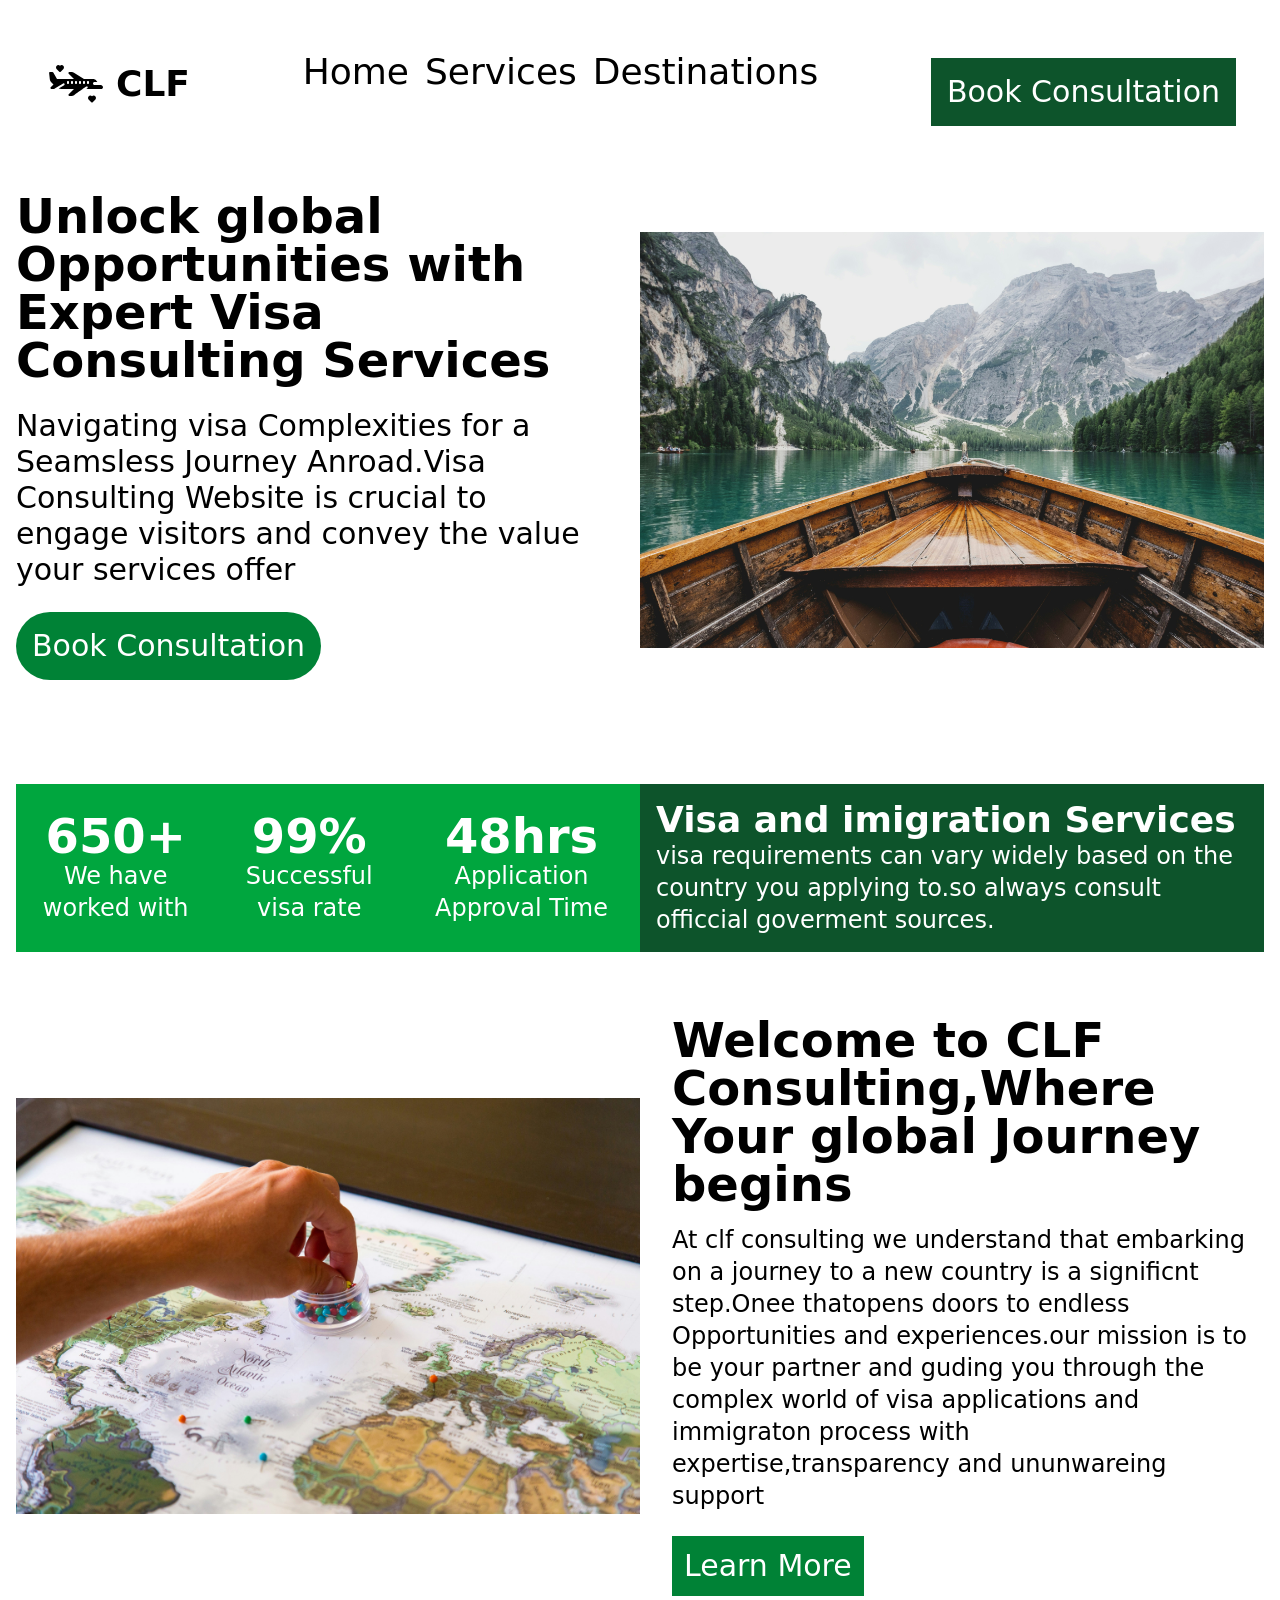
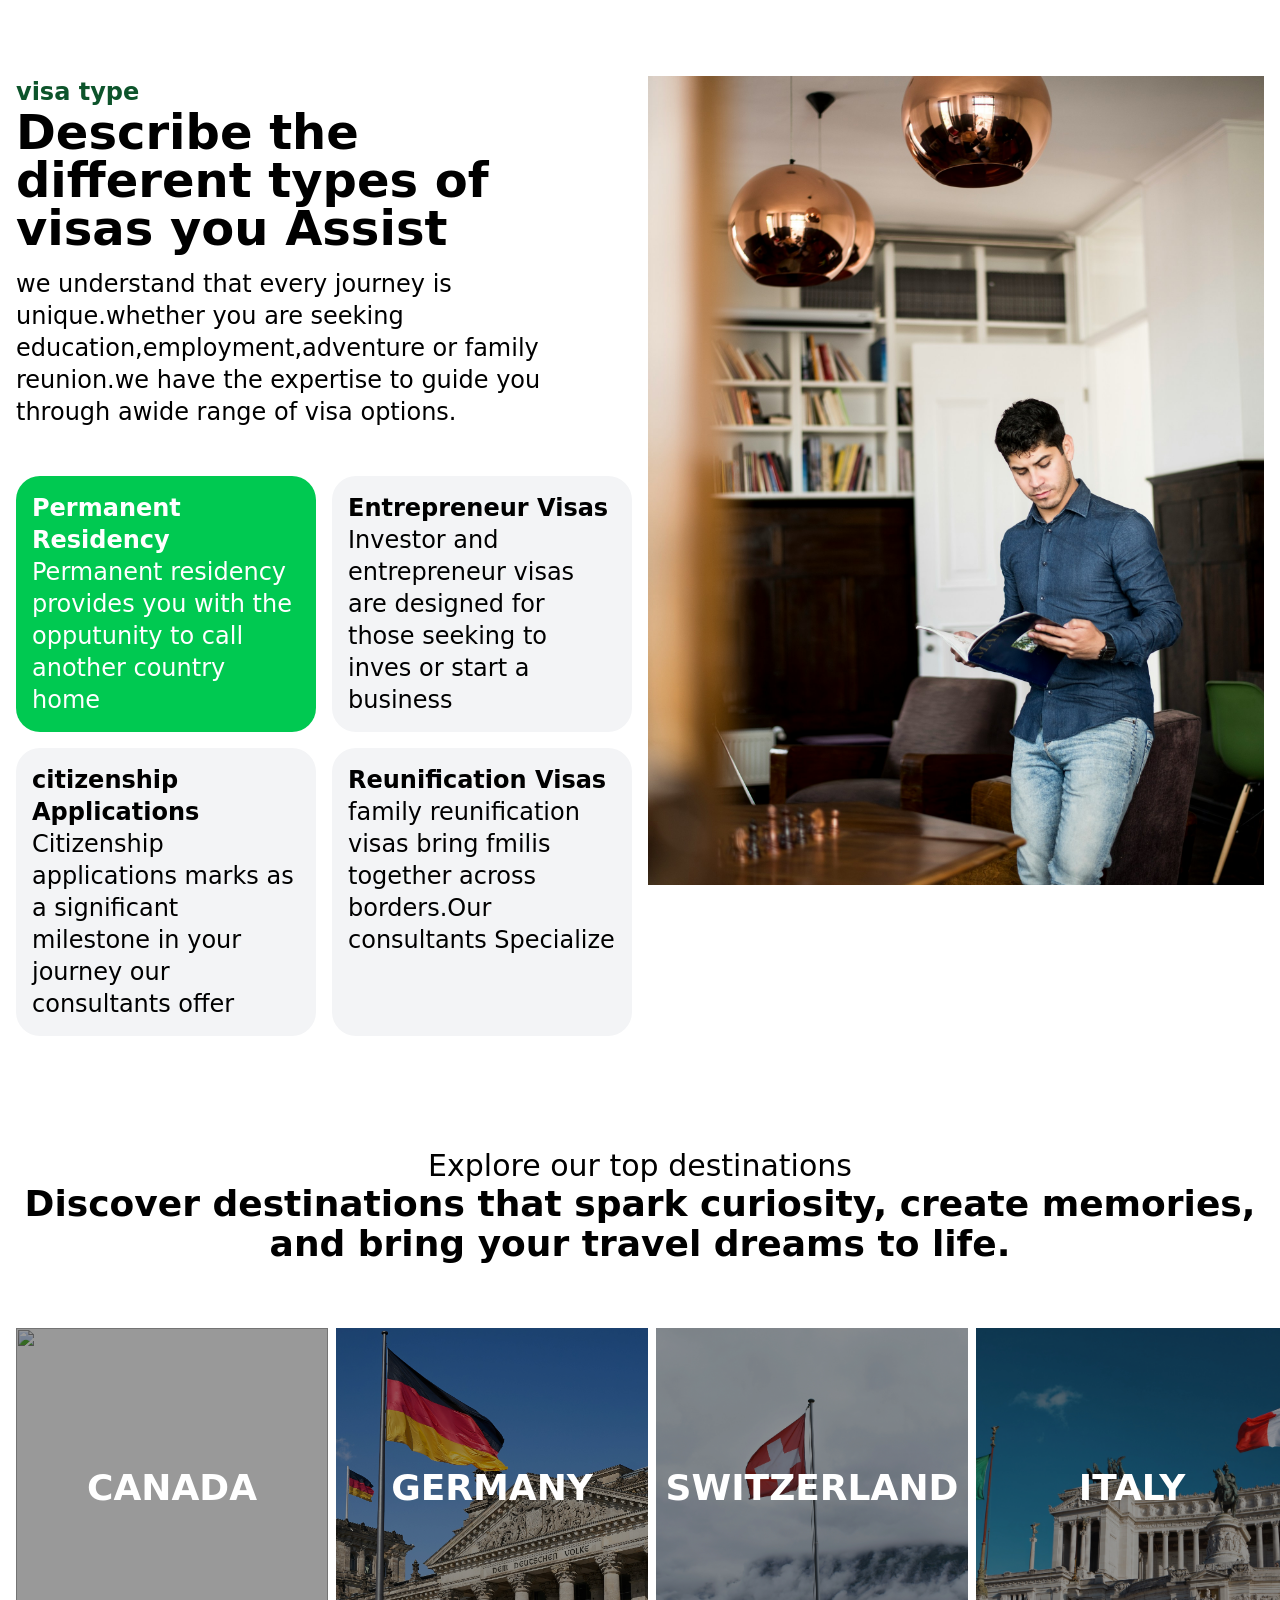
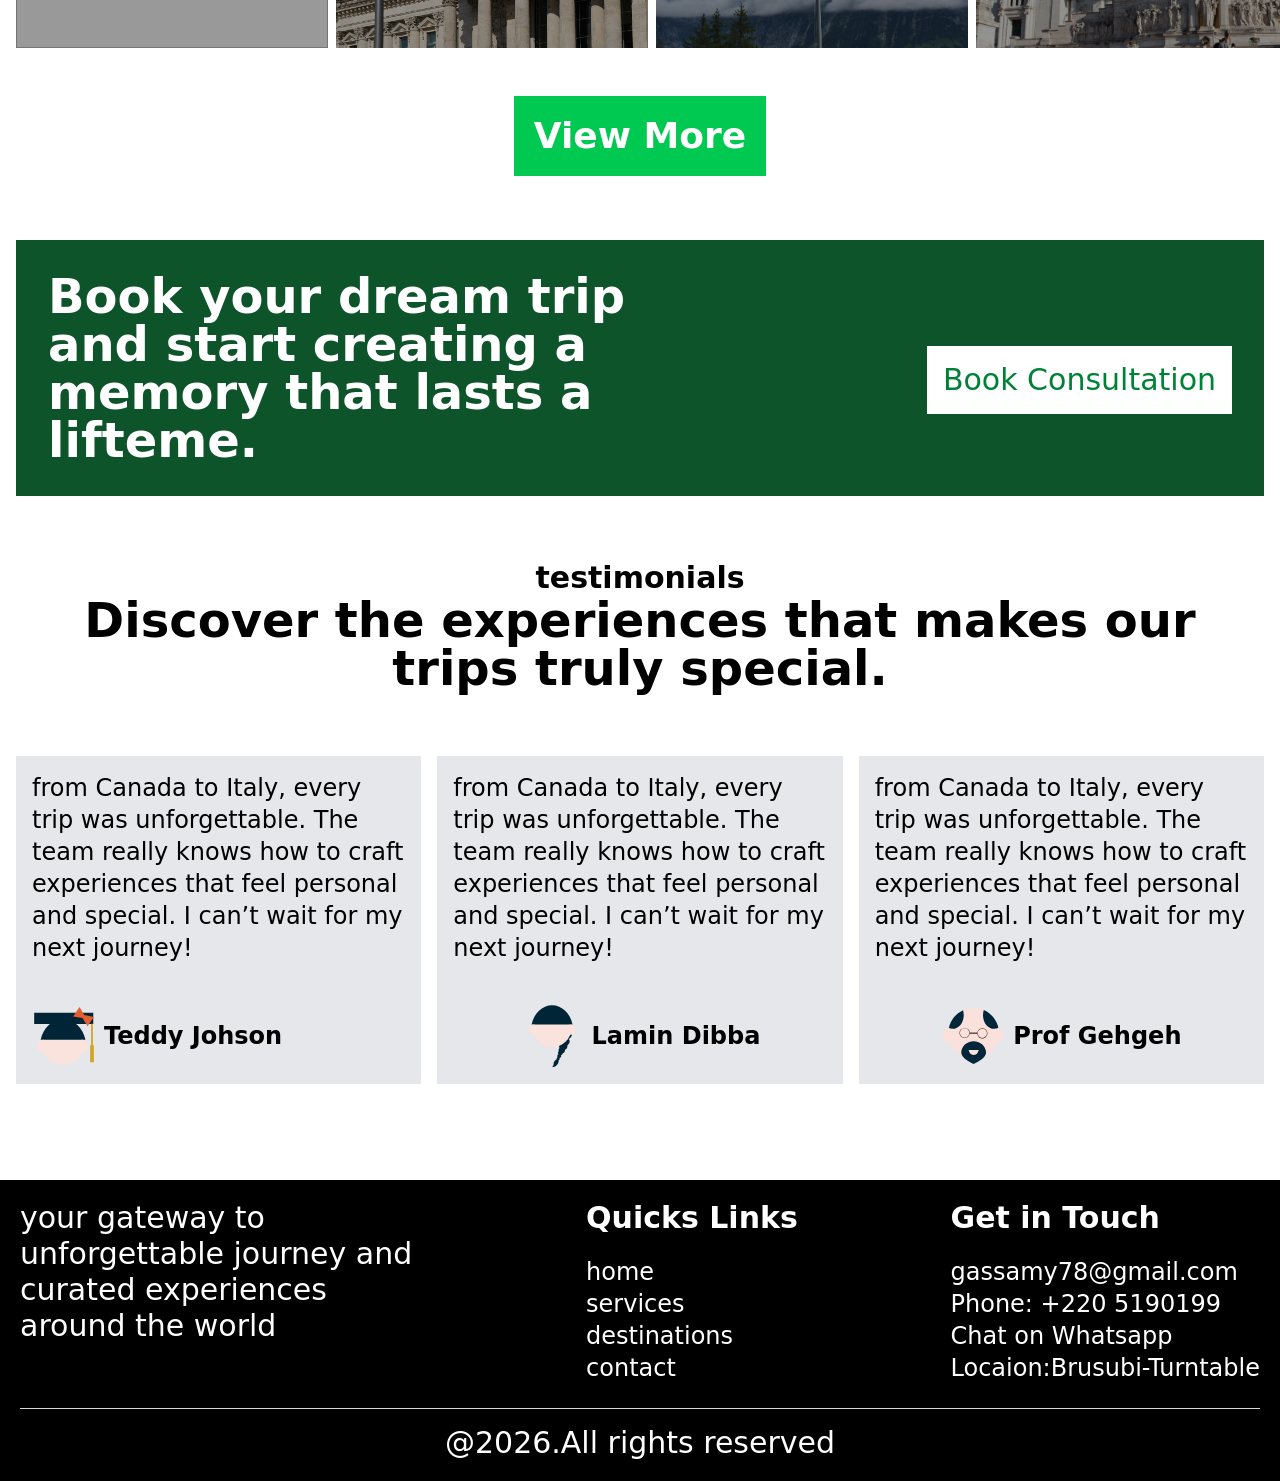
==== commit 594283fd: "almost done" ====
--- a/src/index.html
+++ b/src/index.html
@@ -21,14 +21,14 @@
           <ul class="hidden lg:flex space-x-4">
             <li><a href="index.html" class="text-xl xl:text-4xl hover:text-gray-500">Home</a></li>
             <li><a href="service.html" class="text-xl xl:text-4xl  hover:text-gray-500">Services</a></li>
-            <li><a href="" class="text-xl xl:text-4xl  hover:text-gray-500">Destinations</a></li>
+            <li><a href="dest.html" class="text-xl xl:text-4xl  hover:text-gray-500">Destinations</a></li>
           </ul>
         </nav>
       <!--button-->
       <div class="flex items-center space-x-2">
-        <a href="" class="bg-green-900 text-white text-xl xl:text-3xl  p-2 xl:p-4">Book Consultation</a>
+        <a href="contact.html" class="bg-green-900 text-white text-xl xl:text-3xl  p-2 xl:p-4">Book Consultation</a>
         <!--mbile button-->
-        <button id="btn" class="block lg:hidden  "><i class="fa-solid fa-bars text-5xl"></i></button>
+        <button id="btn" class="block lg:hidden  "><a href="contact.html"></a><i class="fa-solid fa-bars text-5xl"></i></button>
       </div>
         
           <!--mobile menu-->
@@ -49,7 +49,7 @@
             <p class="max-w-md xl:max-w-xl 2xl:max-w-2xl text-3xl md:text-4xl xl:text-5xl 2xl:text-6xl text-center xl:text-left font-bold">Unlock global Opportunities with Expert Visa Consulting Services</p>
             <p class="max-w-md xl:max-w-xl 2xl:max-w-2xl text-xl md:text-3xl xl:text-3xl  text-center xl:text-left mt-2 xl:mt-6">Navigating visa Complexities for a Seamsless Journey Anroad.Visa Consulting Website is crucial to engage visitors and convey the value your services offer</p>
             <div class="flex items-center justify-center xl:justify-start">
-            <a href="" class="bg-green-700 text-white text-xl xl:text-3xl rounded-full p-3 xl:p-4 mt-2 xl:mt-6">Book Consultation</a>
+            <a href="contact.html" class="bg-green-700 text-white text-xl xl:text-3xl rounded-full p-3 xl:p-4 mt-2 xl:mt-6  hover:bg-green-300 ">Book Consultation</a>
             </div>
           </div>
           <!--left item-->
@@ -98,7 +98,7 @@
           <p class="max-w-md xl:max-w-xl 2xl:max-w-2xl text-base md:text-xl xl:text-2xl  text-center lg:text-left mt-2 xl:mt-4">At clf consulting we understand that embarking on a journey to a new country is a significnt step.Onee thatopens doors to endless Opportunities and experiences.our mission is to be your partner and guding you through the complex world of visa applications and 
             immigraton process with expertise,transparency and ununwareing support </p>
             <div class="flex items-center justify-center xl:justify-start">
-            <a href="" class="bg-green-700 text-white text-xl xl:text-3xl  p-2 xl:p-3 mt-2 xl:mt-6">Learn More</a>
+            <a href="service.html" class="bg-green-700 text-white text-xl xl:text-3xl  p-2 xl:p-3 mt-2 xl:mt-6  hover:bg-green-300 ">Learn More</a>
             </div>
         </div>
       </div>
@@ -173,13 +173,13 @@
 
     </div>
     <div class="flex items-center justify-center mt-4 lg:mt-6">
-      <a href="" class="bg-green-500 text-white text-xl md:text-3xl lg:text-4xl  p-2 xl:p-5 mt-2 xl:mt-6 font-semibold">View More</a>
+      <a href="dest.html" class="bg-green-500 text-white text-xl md:text-3xl lg:text-4xl  p-2 xl:p-5 mt-2 xl:mt-6 font-semibold  hover:bg-green-600 ">View More</a>
     </div>
   </section>
   <section id="cta">
     <div class="flex items-center justify-between bg-green-900 p-4 lg:p-8 mx-auto mt-10 xl:mt-16">
       <p class="text-3xl md:text-4xl lg:text-5xl w-1/2 text-white font-semibold">Book your dream trip and start creating a memory that lasts a lifteme.</p>
-      <a href="" class="bg-white text-green-700 text-xl xl:text-3xl  p-3 xl:p-4 mt-2 xl:mt-6 hover:bg-green-300">Book Consultation</a>
+      <a href="contact.html" class="bg-white text-green-700 text-xl xl:text-3xl  p-3 xl:p-4 mt-2 xl:mt-6 hover:bg-green-300 ">Book Consultation</a>
       </div>
     </div>
 </section>
@@ -222,18 +222,19 @@
     <div class="flex-col items-start  ">
       <h4 class="text-2xl lg:text-3xl font-bold text-white">Quicks Links</h4>
       <ul class="mt-2 lg:mt-5 text-white text-left ">
-        <a href="" class="block text-base lg:text-2xl">home</a>
-        <a href="" class="block text-base lg:text-2xl">services</a>
-        <a href="" class="block text-base lg:text-2xl">testimonials</a>
-        <a href="" class="block text-base lg:text-2xl">destinations</a>
+        <a href="index.html" class="block text-base lg:text-2xl hover:text-gray-600">home</a>
+        <a href="service.html" class="block text-base lg:text-2xl  hover:text-gray-600">services</a>
+        <a href="dest.html" class="block text-base lg:text-2xl  hover:text-gray-600">destinations</a>
+        <a href="contact.html" class="block text-base lg:text-2xl  hover:text-gray-600">contact</a>
       </ul>
 
     </div>
     <div class="flex-col items-start  ">
-      <h4 class="text-2xl lg:text-3xl font-bold text-white">Contacts</h4>
-      <p class="text-xl lg:text-2xl mt-2 lg:mt-5 text-white">Email: info@clf.com</p>
-      <p class="text-xl lg:text-2xl text-white">Phone: +220 5190199</p>
-      <p class="text-xl lg:text-2xl text-white">Locaion:Brusubi-Turntable</p>
+      <h4 class="text-2xl lg:text-3xl font-bold text-white">Get in Touch</h4>
+      <p class="text-xl lg:text-2xl mt-2 lg:mt-5 text-white hover:underline"><a href="mailto:gassamy78@gmail.com">gassamy78@gmail.com</a> </p>
+      <p class="text-xl lg:text-2xl text-white hover:underline"><a href="tel:+2205190199">Phone: +220 5190199</a></p>
+      <p class="text-xl lg:text-2xl text-white hover:underline"><a href="https://wa.me/2205190199">Chat on Whatsapp</a></p>
+      <p class="text-xl lg:text-2xl text-white hover:underline">Locaion:Brusubi-Turntable</p>
 
     </div>
 
--- a/src/output.css
+++ b/src/output.css
@@ -7,7 +7,7 @@
       "Segoe UI Emoji", "Segoe UI Symbol", "Noto Color Emoji";
     --font-mono: ui-monospace, SFMono-Regular, Menlo, Monaco, Consolas, "Liberation Mono",
       "Courier New", monospace;
-    --color-red-600: oklch(57.7% 0.245 27.325);
+    --color-green-200: oklch(92.5% 0.084 155.995);
     --color-green-300: oklch(87.1% 0.15 154.449);
     --color-green-400: oklch(79.2% 0.209 151.711);
     --color-green-500: oklch(72.3% 0.219 149.579);
@@ -19,14 +19,14 @@
     --color-gray-200: oklch(92.8% 0.006 264.531);
     --color-gray-300: oklch(87.2% 0.01 258.338);
     --color-gray-500: oklch(55.1% 0.027 264.364);
+    --color-gray-600: oklch(44.6% 0.03 256.802);
+    --color-gray-700: oklch(37.3% 0.034 259.733);
     --color-black: #000;
     --color-white: #fff;
     --spacing: 0.25rem;
     --container-md: 28rem;
     --container-xl: 36rem;
     --container-2xl: 42rem;
-    --container-6xl: 72rem;
-    --container-7xl: 80rem;
     --text-base: 1rem;
     --text-base--line-height: calc(1.5 / 1);
     --text-xl: 1.25rem;
@@ -41,8 +41,6 @@
     --text-5xl--line-height: 1;
     --text-6xl: 3.75rem;
     --text-6xl--line-height: 1;
-    --text-7xl: 4.5rem;
-    --text-7xl--line-height: 1;
     --text-8xl: 6rem;
     --text-8xl--line-height: 1;
     --font-weight-semibold: 600;
@@ -214,23 +212,14 @@
   .start {
     inset-inline-start: var(--spacing);
   }
-  .top-0 {
-    top: calc(var(--spacing) * 0);
-  }
   .top-full {
     top: 100%;
   }
-  .right-0 {
-    right: calc(var(--spacing) * 0);
-  }
-  .bottom-0 {
-    bottom: calc(var(--spacing) * 0);
-  }
-  .left-0 {
-    left: calc(var(--spacing) * 0);
-  }
-  .float-left {
-    float: left;
+  .order-1 {
+    order: 1;
+  }
+  .order-2 {
+    order: 2;
   }
   .container {
     width: 100%;
@@ -262,18 +251,15 @@
   .mt-6 {
     margin-top: calc(var(--spacing) * 6);
   }
-  .mt-8 {
-    margin-top: calc(var(--spacing) * 8);
-  }
   .mt-10 {
     margin-top: calc(var(--spacing) * 10);
   }
+  .mb-2 {
+    margin-bottom: calc(var(--spacing) * 2);
+  }
   .mb-4 {
     margin-bottom: calc(var(--spacing) * 4);
   }
-  .mb-6 {
-    margin-bottom: calc(var(--spacing) * 6);
-  }
   .block {
     display: block;
   }
@@ -286,51 +272,21 @@
   .hidden {
     display: none;
   }
-  .table {
-    display: table;
-  }
-  .h-1 {
-    height: calc(var(--spacing) * 1);
-  }
-  .h-1\/1 {
-    height: calc(1 / 1 * 100%);
-  }
-  .h-1\/2 {
-    height: calc(1 / 2 * 100%);
-  }
-  .h-3 {
-    height: calc(var(--spacing) * 3);
-  }
-  .h-3\/4 {
-    height: calc(3 / 4 * 100%);
-  }
   .h-16 {
     height: calc(var(--spacing) * 16);
   }
-  .h-48 {
-    height: calc(var(--spacing) * 48);
-  }
   .h-50 {
     height: calc(var(--spacing) * 50);
   }
   .h-64 {
     height: calc(var(--spacing) * 64);
   }
-  .h-80 {
-    height: calc(var(--spacing) * 80);
-  }
-  .h-100 {
-    height: calc(var(--spacing) * 100);
-  }
   .h-full {
     height: 100%;
   }
   .h-px {
     height: 1px;
   }
-  .w-1 {
-    width: calc(var(--spacing) * 1);
-  }
   .w-1\/2 {
     width: calc(1 / 2 * 100%);
   }
@@ -343,30 +299,18 @@
   .w-64 {
     width: calc(var(--spacing) * 64);
   }
+  .w-100 {
+    width: calc(var(--spacing) * 100);
+  }
   .w-full {
     width: 100%;
   }
-  .max-w-6xl {
-    max-width: var(--container-6xl);
-  }
-  .max-w-7xl {
-    max-width: var(--container-7xl);
-  }
   .max-w-md {
     max-width: var(--container-md);
   }
-  .flex-shrink {
-    flex-shrink: 1;
-  }
   .flex-shrink-0 {
     flex-shrink: 0;
   }
-  .border-collapse {
-    border-collapse: collapse;
-  }
-  .resize {
-    resize: both;
-  }
   .list-disc {
     list-style-type: disc;
   }
@@ -394,20 +338,14 @@
   .justify-center {
     justify-content: center;
   }
-  .justify-evenly {
-    justify-content: space-evenly;
-  }
-  .justify-start {
-    justify-content: flex-start;
-  }
   .gap-2 {
     gap: calc(var(--spacing) * 2);
   }
   .gap-4 {
     gap: calc(var(--spacing) * 4);
   }
-  .gap-6 {
-    gap: calc(var(--spacing) * 6);
+  .gap-5 {
+    gap: calc(var(--spacing) * 5);
   }
   .space-y-2 {
     :where(& > :not(:last-child)) {
@@ -467,6 +405,9 @@
     border-style: var(--tw-border-style);
     border-width: 1px;
   }
+  .border-gray-600 {
+    border-color: var(--color-gray-600);
+  }
   .bg-black {
     background-color: var(--color-black);
   }
@@ -485,6 +426,9 @@
   .bg-gray-300 {
     background-color: var(--color-gray-300);
   }
+  .bg-green-200 {
+    background-color: var(--color-green-200);
+  }
   .bg-green-500 {
     background-color: var(--color-green-500);
   }
@@ -518,26 +462,8 @@
   .p-5 {
     padding: calc(var(--spacing) * 5);
   }
-  .p-6 {
-    padding: calc(var(--spacing) * 6);
-  }
-  .p-8 {
-    padding: calc(var(--spacing) * 8);
-  }
-  .px-2 {
-    padding-inline: calc(var(--spacing) * 2);
-  }
   .px-4 {
     padding-inline: calc(var(--spacing) * 4);
-  }
-  .px-8 {
-    padding-inline: calc(var(--spacing) * 8);
-  }
-  .px-10 {
-    padding-inline: calc(var(--spacing) * 10);
-  }
-  .px-16 {
-    padding-inline: calc(var(--spacing) * 16);
   }
   .text-center {
     text-align: center;
@@ -577,27 +503,17 @@
     --tw-font-weight: var(--font-weight-semibold);
     font-weight: var(--font-weight-semibold);
   }
-  .text-green-500 {
-    color: var(--color-green-500);
+  .text-gray-700 {
+    color: var(--color-gray-700);
   }
   .text-green-700 {
     color: var(--color-green-700);
   }
-  .text-green-800 {
-    color: var(--color-green-800);
-  }
   .text-green-900 {
     color: var(--color-green-900);
   }
   .text-white {
     color: var(--color-white);
-  }
-  .underline {
-    text-decoration-line: underline;
-  }
-  .outline {
-    outline-style: var(--tw-outline-style);
-    outline-width: 1px;
   }
   .hover\:bg-green-300 {
     &:hover {
@@ -606,6 +522,20 @@
       }
     }
   }
+  .hover\:bg-green-400 {
+    &:hover {
+      @media (hover: hover) {
+        background-color: var(--color-green-400);
+      }
+    }
+  }
+  .hover\:bg-green-600 {
+    &:hover {
+      @media (hover: hover) {
+        background-color: var(--color-green-600);
+      }
+    }
+  }
   .hover\:text-gray-100 {
     &:hover {
       @media (hover: hover) {
@@ -613,13 +543,6 @@
       }
     }
   }
-  .hover\:text-gray-300 {
-    &:hover {
-      @media (hover: hover) {
-        color: var(--color-gray-300);
-      }
-    }
-  }
   .hover\:text-gray-500 {
     &:hover {
       @media (hover: hover) {
@@ -627,6 +550,20 @@
       }
     }
   }
+  .hover\:text-gray-600 {
+    &:hover {
+      @media (hover: hover) {
+        color: var(--color-gray-600);
+      }
+    }
+  }
+  .hover\:underline {
+    &:hover {
+      @media (hover: hover) {
+        text-decoration-line: underline;
+      }
+    }
+  }
   .md\:h-72 {
     @media (width >= 48rem) {
       height: calc(var(--spacing) * 72);
@@ -686,6 +623,16 @@
       line-height: var(--tw-leading, var(--text-xl--line-height));
     }
   }
+  .lg\:order-1 {
+    @media (width >= 64rem) {
+      order: 1;
+    }
+  }
+  .lg\:order-2 {
+    @media (width >= 64rem) {
+      order: 2;
+    }
+  }
   .lg\:mt-5 {
     @media (width >= 64rem) {
       margin-top: calc(var(--spacing) * 5);
@@ -716,11 +663,6 @@
       margin-top: calc(var(--spacing) * 16);
     }
   }
-  .lg\:mt-20 {
-    @media (width >= 64rem) {
-      margin-top: calc(var(--spacing) * 20);
-    }
-  }
   .lg\:mt-24 {
     @media (width >= 64rem) {
       margin-top: calc(var(--spacing) * 24);
@@ -756,21 +698,11 @@
       width: calc(1 / 4 * 100%);
     }
   }
-  .lg\:grid-cols-1 {
-    @media (width >= 64rem) {
-      grid-template-columns: repeat(1, minmax(0, 1fr));
-    }
-  }
   .lg\:grid-cols-2 {
     @media (width >= 64rem) {
       grid-template-columns: repeat(2, minmax(0, 1fr));
     }
   }
-  .lg\:grid-cols-3 {
-    @media (width >= 64rem) {
-      grid-template-columns: repeat(3, minmax(0, 1fr));
-    }
-  }
   .lg\:flex-row {
     @media (width >= 64rem) {
       flex-direction: row;
@@ -789,6 +721,11 @@
   .lg\:gap-4 {
     @media (width >= 64rem) {
       gap: calc(var(--spacing) * 4);
+    }
+  }
+  .lg\:gap-8 {
+    @media (width >= 64rem) {
+      gap: calc(var(--spacing) * 8);
     }
   }
   .lg\:gap-10 {
@@ -841,11 +778,6 @@
       line-height: var(--tw-leading, var(--text-6xl--line-height));
     }
   }
-  .xl\:mt-1 {
-    @media (width >= 80rem) {
-      margin-top: calc(var(--spacing) * 1);
-    }
-  }
   .xl\:mt-4 {
     @media (width >= 80rem) {
       margin-top: calc(var(--spacing) * 4);
@@ -940,21 +872,10 @@
       line-height: var(--tw-leading, var(--text-5xl--line-height));
     }
   }
-  .xl\:text-7xl {
-    @media (width >= 80rem) {
-      font-size: var(--text-7xl);
-      line-height: var(--tw-leading, var(--text-7xl--line-height));
-    }
-  }
   .xl\:text-8xl {
     @media (width >= 80rem) {
       font-size: var(--text-8xl);
       line-height: var(--tw-leading, var(--text-8xl--line-height));
-    }
-  }
-  .\32 xl\:mt-2 {
-    @media (width >= 96rem) {
-      margin-top: calc(var(--spacing) * 2);
     }
   }
   .\32 xl\:max-w-2xl {
@@ -994,11 +915,6 @@
   syntax: "*";
   inherits: false;
 }
-@property --tw-outline-style {
-  syntax: "*";
-  inherits: false;
-  initial-value: solid;
-}
 @layer properties {
   @supports ((-webkit-hyphens: none) and (not (margin-trim: inline))) or ((-moz-orient: inline) and (not (color:rgb(from red r g b)))) {
     *, ::before, ::after, ::backdrop {
@@ -1006,7 +922,6 @@
       --tw-space-x-reverse: 0;
       --tw-border-style: solid;
       --tw-font-weight: initial;
-      --tw-outline-style: solid;
     }
   }
 }
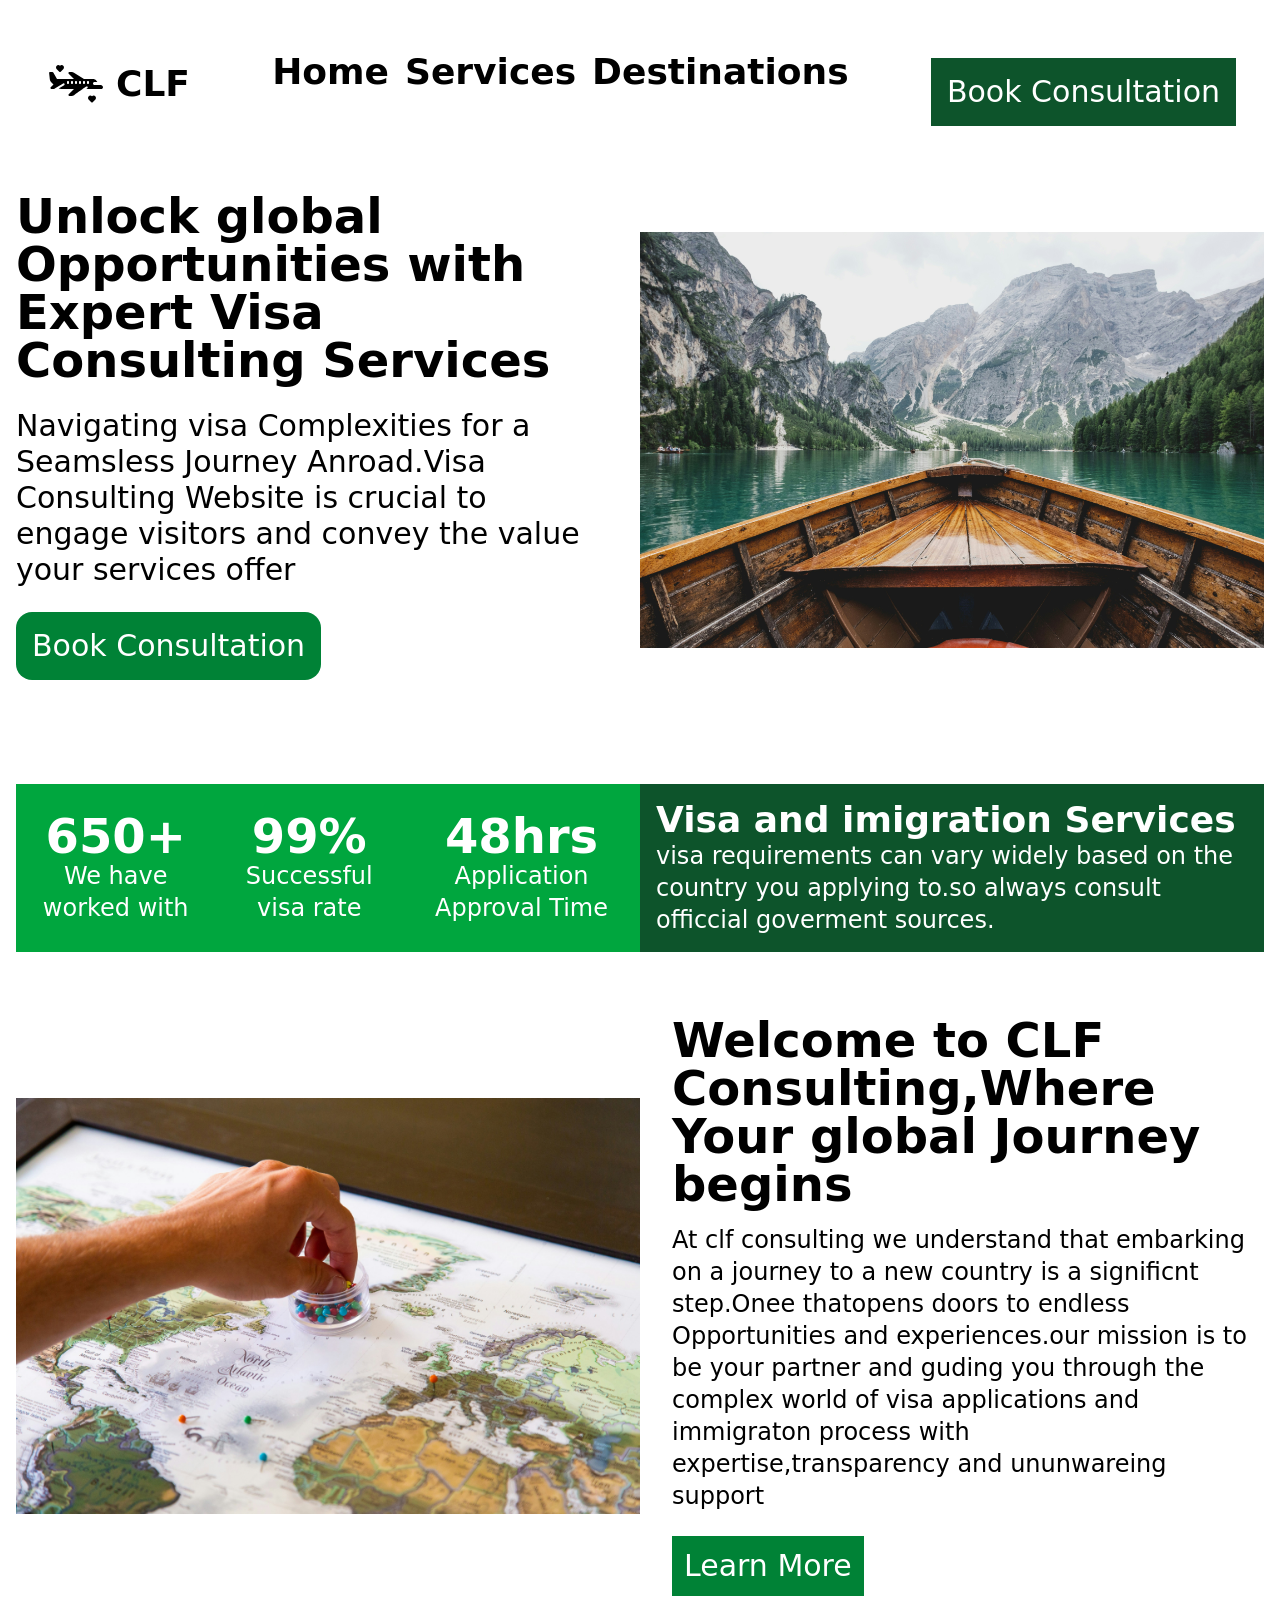
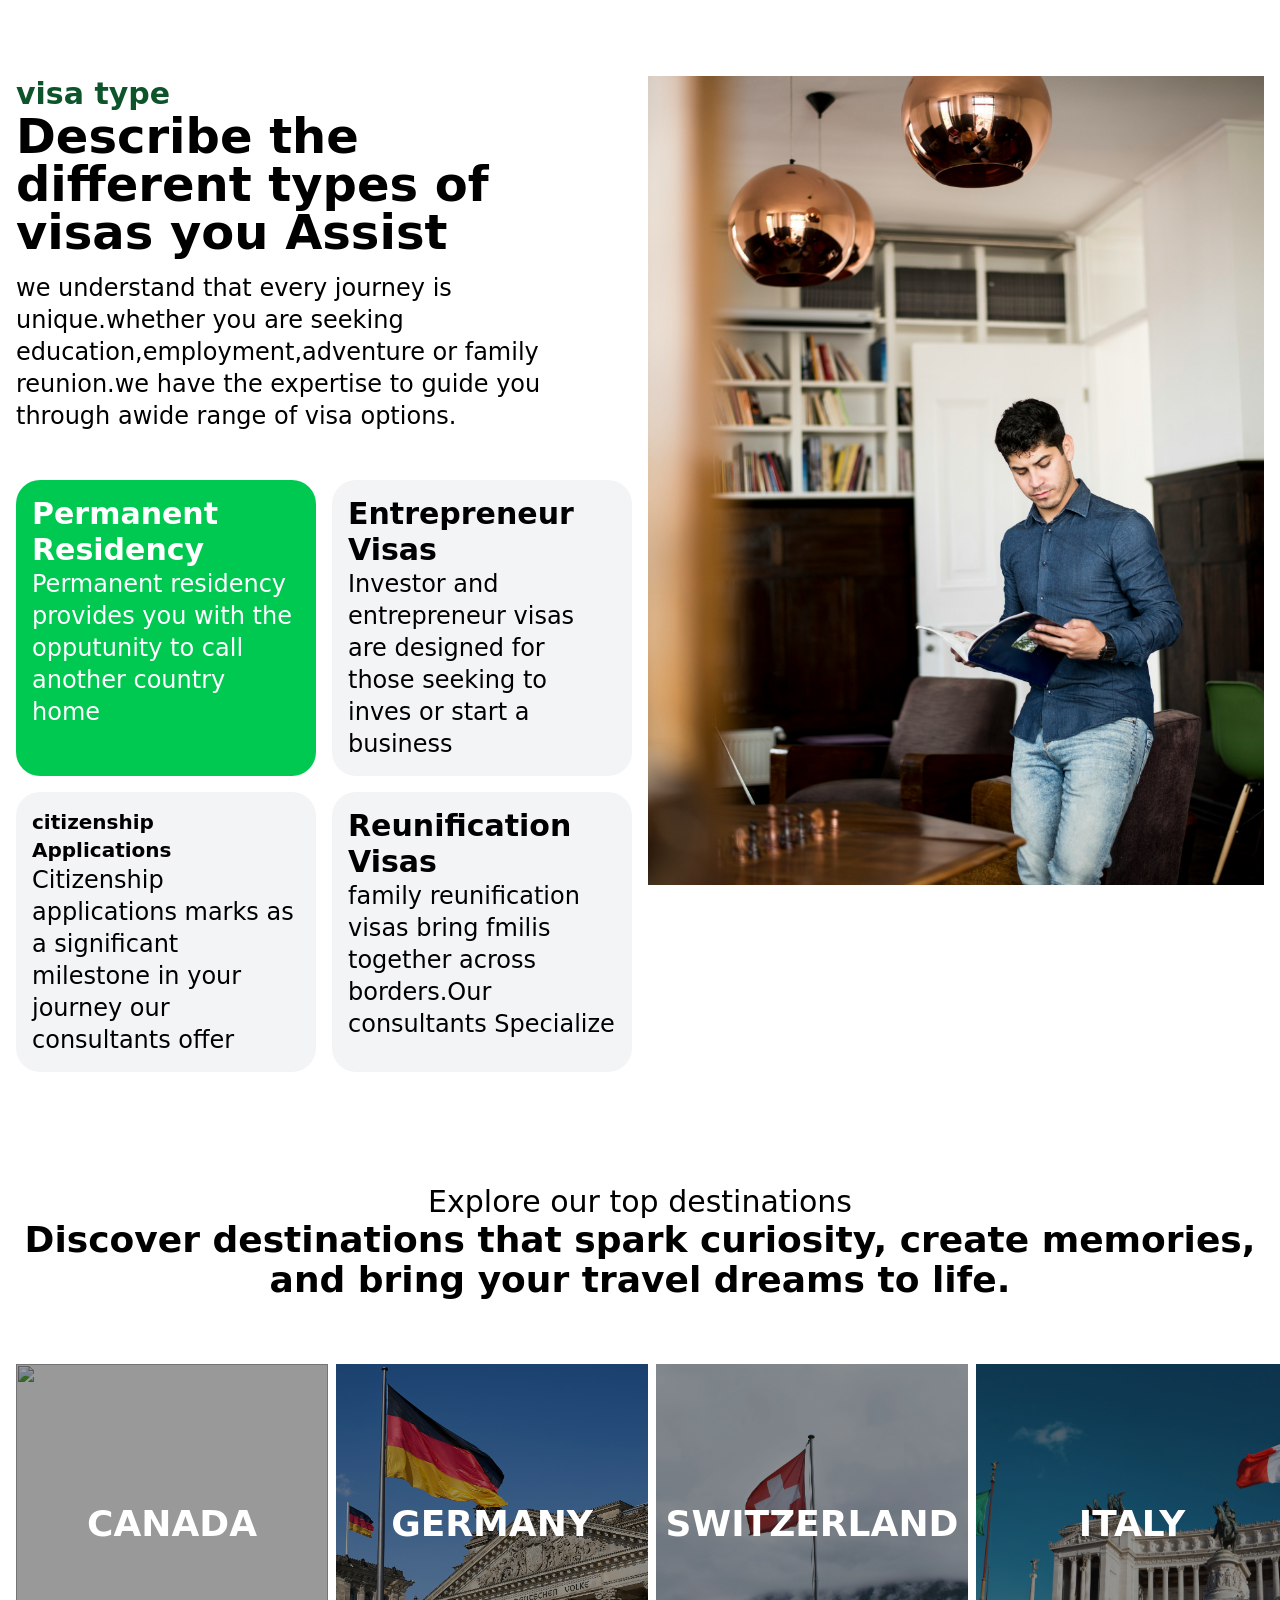
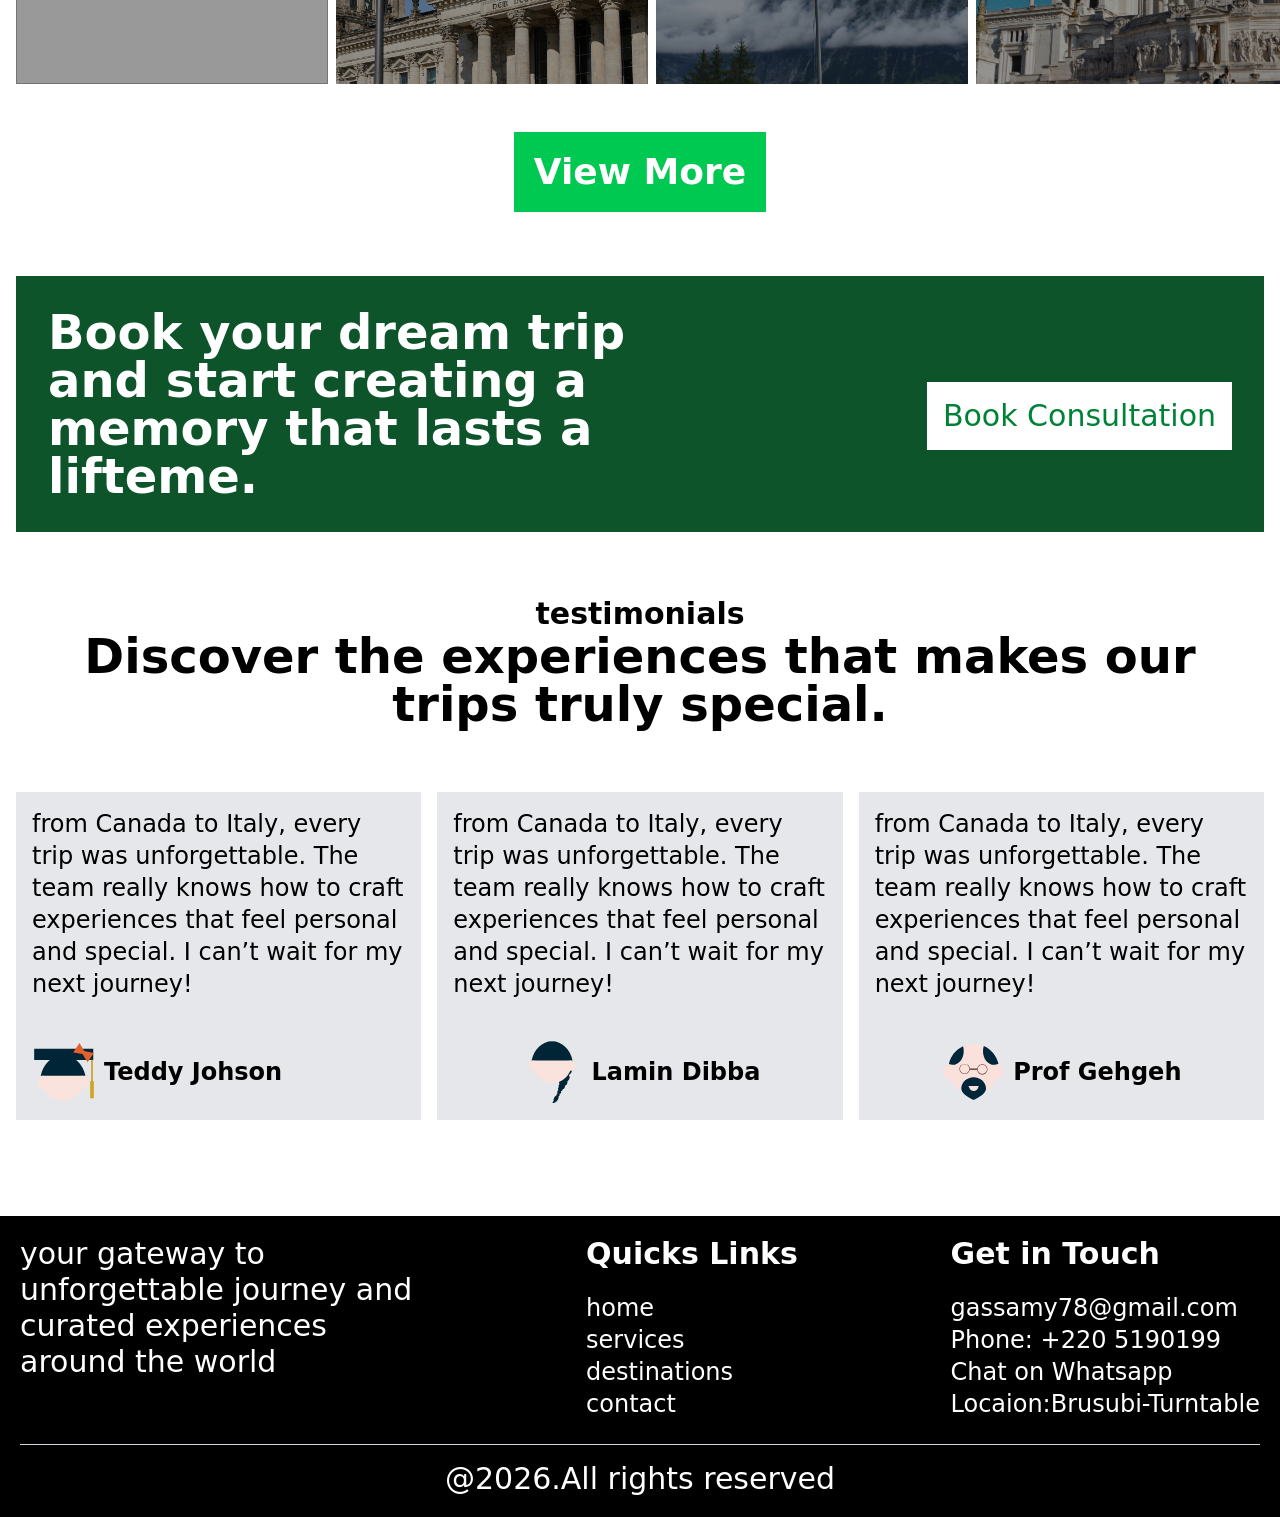
==== commit 8aae536d: "added a few stuffs" ====
--- a/src/index.html
+++ b/src/index.html
@@ -17,26 +17,26 @@
         <p class="text-2xl xl:text-4xl font-bold">CLF</p>
       </div>
       <!--nav bar-->
-        <nav>
+        <nav >
           <ul class="hidden lg:flex space-x-4">
-            <li><a href="index.html" class="text-xl xl:text-4xl hover:text-gray-500">Home</a></li>
-            <li><a href="service.html" class="text-xl xl:text-4xl  hover:text-gray-500">Services</a></li>
-            <li><a href="dest.html" class="text-xl xl:text-4xl  hover:text-gray-500">Destinations</a></li>
+            <li><a href="index.html" class="text-xl xl:text-4xl hover:text-gray-500 font-semibold">Home</a></li>
+            <li><a href="service.html" class="text-xl xl:text-4xl  hover:text-gray-500 font-semibold">Services</a></li>
+            <li><a href="dest.html" class="text-xl xl:text-4xl  hover:text-gray-500 font-semibold">Destinations</a></li>
           </ul>
         </nav>
       <!--button-->
       <div class="flex items-center space-x-2">
-        <a href="contact.html" class="bg-green-900 text-white text-xl xl:text-3xl  p-2 xl:p-4">Book Consultation</a>
+        <a href="contact.html" class="bg-green-900 text-white text-2xl xl:text-3xl  p-2 xl:p-4">Book Consultation</a>
         <!--mbile button-->
-        <button id="btn" class="block lg:hidden  "><a href="contact.html"></a><i class="fa-solid fa-bars text-5xl"></i></button>
+        <button id="btn" class="block lg:hidden  "><i class="fa-solid fa-bars text-5xl"></i></button>
       </div>
         
           <!--mobile menu-->
             <div id="menu-btn" class="hidden absolute  top-full w-full bg-gray-300 ">
                 <ul class="flex flex-col space-y-3 items-center p-5 ">
-                  <a href="" class="block text-3xl hover:text-gray-100">home</a>
-                  <a href="service.html" class="block text-3xl">services</a>
-                  <a href="" class="block text-3xl">destinations</a>
+                  <a href="index.html" class="block text-3xl hover:text-gray-100 ">home</a>
+                  <a href="service.html" class="block text-3xl hover:text-gray-100">services</a>
+                  <a href="dest.html" class="block text-3xl hover:text-gray-100">destinations</a>
                 </ul>
             </div>
 
@@ -49,7 +49,7 @@
             <p class="max-w-md xl:max-w-xl 2xl:max-w-2xl text-3xl md:text-4xl xl:text-5xl 2xl:text-6xl text-center xl:text-left font-bold">Unlock global Opportunities with Expert Visa Consulting Services</p>
             <p class="max-w-md xl:max-w-xl 2xl:max-w-2xl text-xl md:text-3xl xl:text-3xl  text-center xl:text-left mt-2 xl:mt-6">Navigating visa Complexities for a Seamsless Journey Anroad.Visa Consulting Website is crucial to engage visitors and convey the value your services offer</p>
             <div class="flex items-center justify-center xl:justify-start">
-            <a href="contact.html" class="bg-green-700 text-white text-xl xl:text-3xl rounded-full p-3 xl:p-4 mt-2 xl:mt-6  hover:bg-green-300 ">Book Consultation</a>
+            <a href="contact.html" class="bg-green-700 text-white text-2xl xl:text-3xl rounded-2xl p-3 xl:p-4 mt-2 xl:mt-6  hover:bg-green-300 ">Book Consultation</a>
             </div>
           </div>
           <!--left item-->
@@ -95,10 +95,10 @@
         <!--right item-->
         <div class="flex-col mx-auto 1g:w-1/2">
           <p class="max-w-md xl:max-w-xl 2xl:max-w-2xl text-3xl md:text-4xl xl:text-5xl 2xl:text-5xl text-center lg:text-left font-bold">Welcome to CLF Consulting,Where Your global Journey begins</p>
-          <p class="max-w-md xl:max-w-xl 2xl:max-w-2xl text-base md:text-xl xl:text-2xl  text-center lg:text-left mt-2 xl:mt-4">At clf consulting we understand that embarking on a journey to a new country is a significnt step.Onee thatopens doors to endless Opportunities and experiences.our mission is to be your partner and guding you through the complex world of visa applications and 
+          <p class="max-w-md xl:max-w-xl 2xl:max-w-2xl text-xl xl:text-2xl  text-center lg:text-left mt-2 xl:mt-4">At clf consulting we understand that embarking on a journey to a new country is a significnt step.Onee thatopens doors to endless Opportunities and experiences.our mission is to be your partner and guding you through the complex world of visa applications and 
             immigraton process with expertise,transparency and ununwareing support </p>
             <div class="flex items-center justify-center xl:justify-start">
-            <a href="service.html" class="bg-green-700 text-white text-xl xl:text-3xl  p-2 xl:p-3 mt-2 xl:mt-6  hover:bg-green-300 ">Learn More</a>
+            <a href="service.html" class="bg-green-700 text-white text-2xl xl:text-3xl  p-2 xl:p-3 mt-2 xl:mt-6  hover:bg-green-300 ">Learn More</a>
             </div>
         </div>
       </div>
@@ -108,26 +108,26 @@
     <div class="flex flex-col lg:flex-row mx-auto space-x-4  space-y-4 mt-10 xl:mt-20">
       <!--left item-->
       <div class="flex-col items-center  lg:w-1/2">
-        <h5 class="text-xl xl:text-2xl font-semibold text-green-900">visa type</h5>
+        <h5 class="text-2xl xl:text-3xl font-semibold text-green-900 text-center lg:text-left">visa type</h5>
         <p class="max-w-md xl:max-w-xl 2xl:max-w-2xl text-3xl md:text-4xl xl:text-5xl 2xl:text-6xl text-center lg:text-left font-bold">Describe the different types of visas you Assist</p>
-        <p class="max-w-md xl:max-w-xl 2xl:max-w-2xl text-base md:text-xl xl:text-2xl  text-center lg:text-left mt-2 xl:mt-4">we understand that every journey is unique.whether you are seeking education,employment,adventure or family reunion.we have the expertise to guide you through awide range of visa options.</p>
+        <p class="max-w-md xl:max-w-xl 2xl:max-w-2xl text-xl xl:text-2xl  text-center lg:text-left mt-2 xl:mt-4">we understand that every journey is unique.whether you are seeking education,employment,adventure or family reunion.we have the expertise to guide you through awide range of visa options.</p>
           
         <div class="grid grid-cols-2  gap-4 mt-6 xl:mt-12">
             <div class="flex-col bg-green-500 rounded-3xl p-4 ">
-              <p class="text-xl md:text-2xl  font-bold text-white">Permanent Residency</p>
-              <p class="text-base md:text-xl xl:text-2xl text-white">Permanent residency provides you with the opputunity to call another country home</p>
+              <p class="text-2xl md:text-3xl  font-bold text-white">Permanent Residency</p>
+              <p class="text-xl xl:text-2xl text-white">Permanent residency provides you with the opputunity to call another country home</p>
             </div>
             <div class="flex-col  bg-gray-100 rounded-3xl p-4 ">
-              <p class="text-xl md:text-2xl  font-bold">Entrepreneur Visas</p>
-              <p class="text-base md:text-xl xl:text-2xl">Investor and entrepreneur visas are designed for those seeking to inves or start a business</p>
+              <p class="text-2xl md:text-3xl  font-bold">Entrepreneur Visas</p>
+              <p class="text-xl xl:text-2xl">Investor and entrepreneur visas are designed for those seeking to inves or start a business</p>
             </div>
             <div class="flex-col  bg-gray-100 rounded-3xl p-4 ">
-              <p class="text-xl md:text-2xl  font-bold">citizenship Applications</p>
-              <p class="text-base md:text-xl xl:text-2xl">Citizenship applications marks as a significant milestone in your journey our consultants offer</p>
+              <p class="text-2xl md:text-xl  font-bold">citizenship Applications</p>
+              <p class="text-xl xl:text-2xl">Citizenship applications marks as a significant milestone in your journey our consultants offer</p>
             </div>
             <div class="flex-col  bg-gray-100 rounded-3xl p-4 ">
-              <p class="text-xl md:text-2xl  font-bold">Reunification Visas</p>
-              <p class="text-base md:text-xl xl:text-2xl">family reunification visas bring fmilis together across borders.Our consultants Specialize</p>
+              <p class="text-2xl md:text-3xl  font-bold">Reunification Visas</p>
+              <p class="text-xl xl:text-2xl">family reunification visas bring fmilis together across borders.Our consultants Specialize</p>
             </div>
 
         </div>
@@ -189,21 +189,21 @@
 <div class="flex flex-col lg:flex-row  gap-2 lg:gap-4 items-center mt-4 xl:mt-16">
 
   <div class="flex flex-col  p-4 bg-gray-200  lg:w-1/3">
-    <p class="text-base md:text-xl lg:text-2xl">from Canada to Italy, every trip was unforgettable. The team really knows how to craft experiences that feel personal and special. I can’t wait for my next journey!</p>
+    <p class="text-xl lg:text-2xl">from Canada to Italy, every trip was unforgettable. The team really knows how to craft experiences that feel personal and special. I can’t wait for my next journey!</p>
     <div class="flex items-center space-x-2 justify-center lg:justify-start mt-2 lg:mt-10">
       <img src="images/im4.svg" alt="" class="w-16 h-16">
       <p class="text-xl lg:text-2xl font-bold ">Teddy Johson</p>
     </div>
   </div>
   <div class="flex flex-col items-center p-4 bg-gray-200  lg:w-1/3">
-    <p class="text-base md:text-xl lg:text-2xl">from Canada to Italy, every trip was unforgettable. The team really knows how to craft experiences that feel personal and special. I can’t wait for my next journey!</p>
+    <p class="text-xl lg:text-2xl">from Canada to Italy, every trip was unforgettable. The team really knows how to craft experiences that feel personal and special. I can’t wait for my next journey!</p>
     <div class="flex items-center space-x-2 justify-center lg:justify-start mt-2 lg:mt-10">
       <img src="images/im5.svg" alt="" class="w-16 h-16">
       <p class="text-xl lg:text-2xl font-bold ">Lamin Dibba</p>
     </div>
   </div>
   <div class="flex flex-col items-center p-4 bg-gray-200  lg:w-1/3">
-    <p class="text-base md:text-xl lg:text-2xl">from Canada to Italy, every trip was unforgettable. The team really knows how to craft experiences that feel personal and special. I can’t wait for my next journey!</p>
+    <p class="text-xl lg:text-2xl">from Canada to Italy, every trip was unforgettable. The team really knows how to craft experiences that feel personal and special. I can’t wait for my next journey!</p>
     <div class="flex items-center space-x-2 justify-center lg:justify-start mt-2 lg:mt-10">
       <img src="images/im6.svg" alt="" class="w-16 h-16">
       <p class="text-xl lg:text-2xl font-bold ">Prof Gehgeh</p>
@@ -220,7 +220,7 @@
       <p class="text-2xl lg:text-3xl text-white">your gateway to unforgettable journey and curated experiences around the world </p>
     </div>
     <div class="flex-col items-start  ">
-      <h4 class="text-2xl lg:text-3xl font-bold text-white">Quicks Links</h4>
+      <h4 class="text-3xl lg:text-3xl font-bold text-white">Quicks Links</h4>
       <ul class="mt-2 lg:mt-5 text-white text-left ">
         <a href="index.html" class="block text-base lg:text-2xl hover:text-gray-600">home</a>
         <a href="service.html" class="block text-base lg:text-2xl  hover:text-gray-600">services</a>
